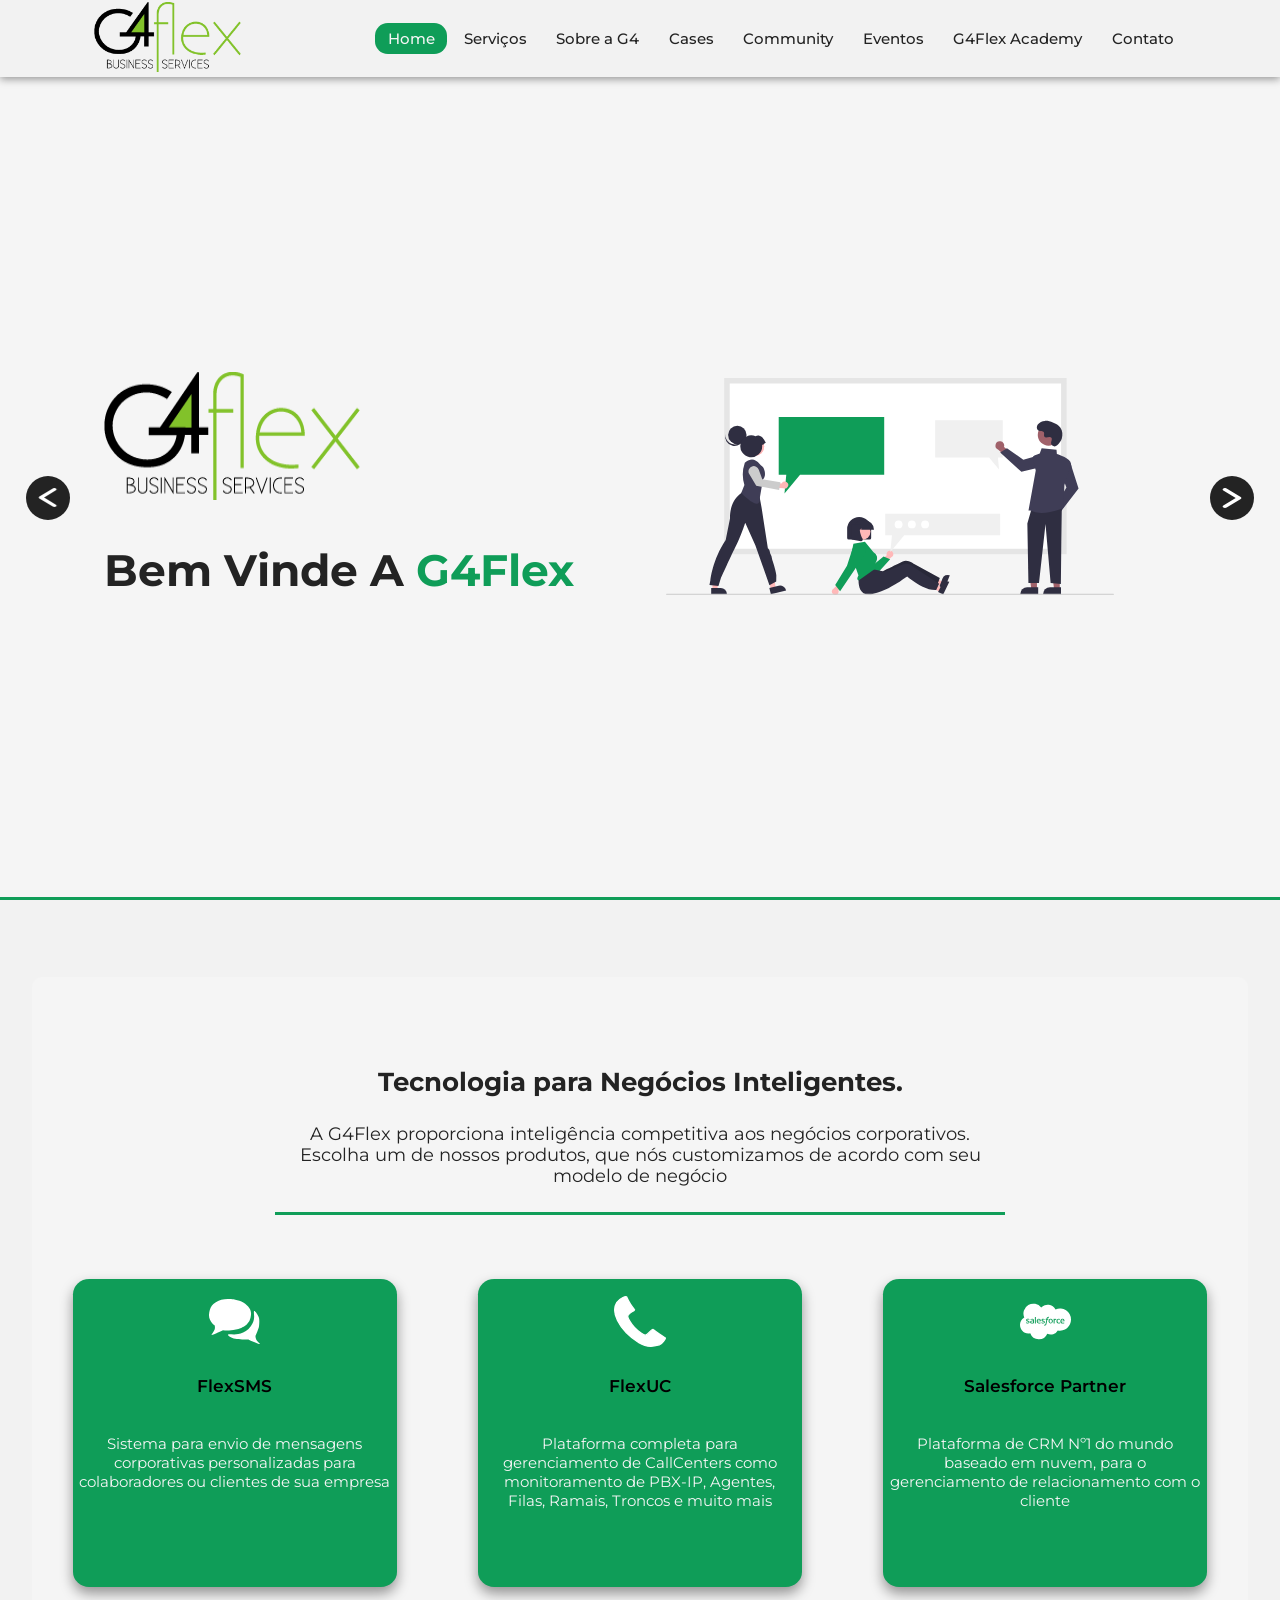
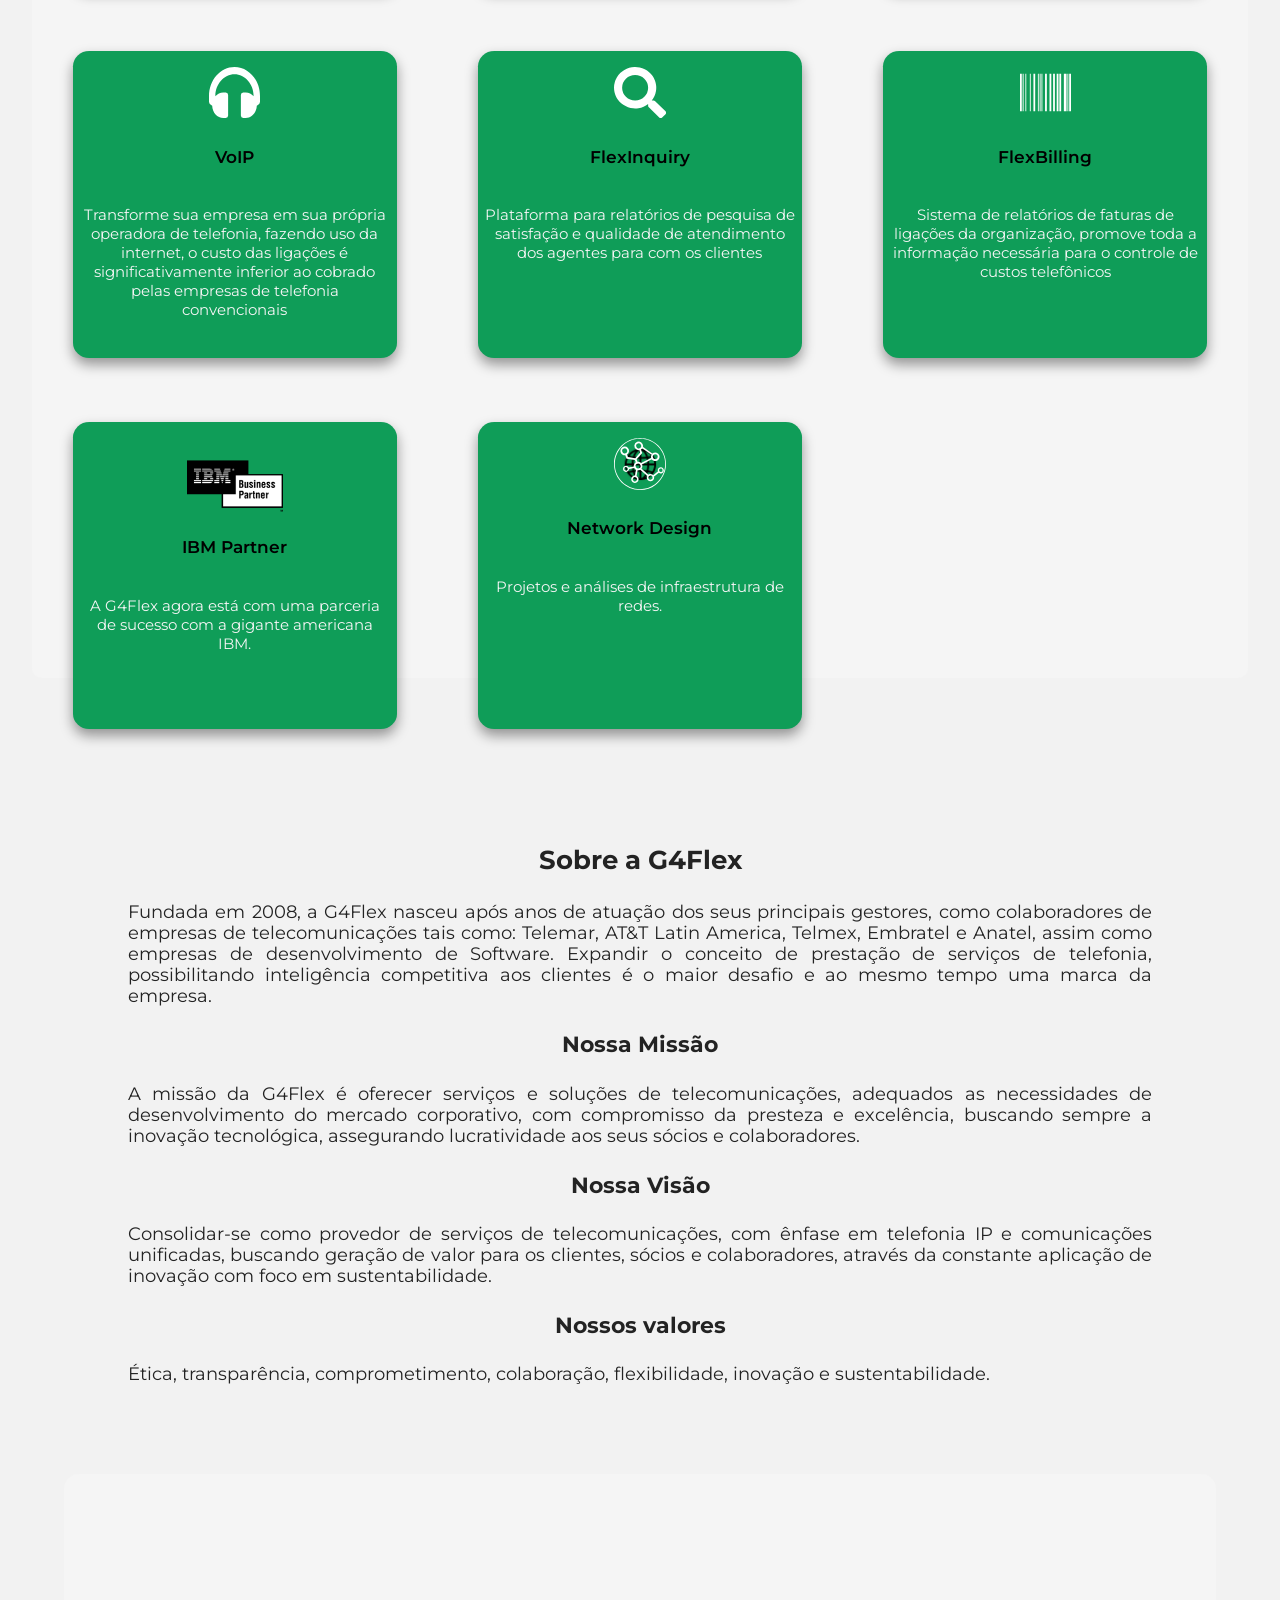
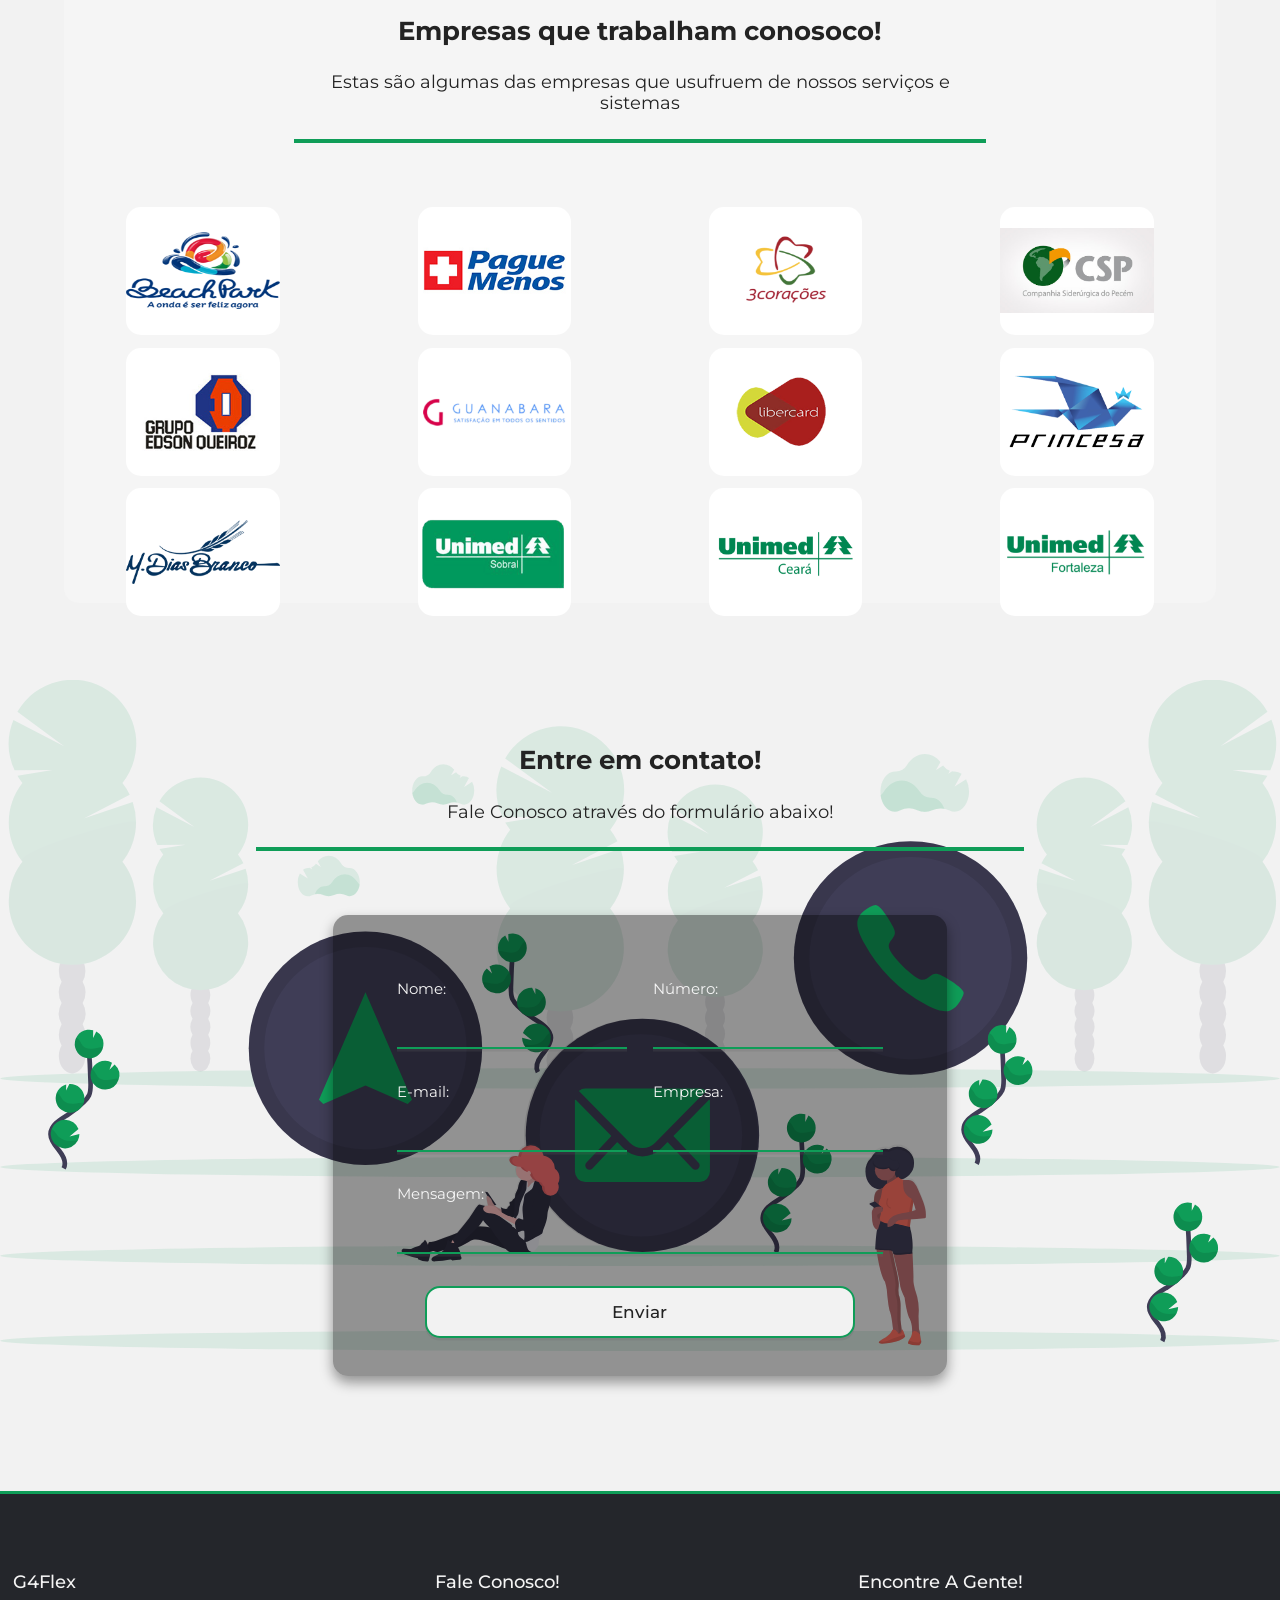
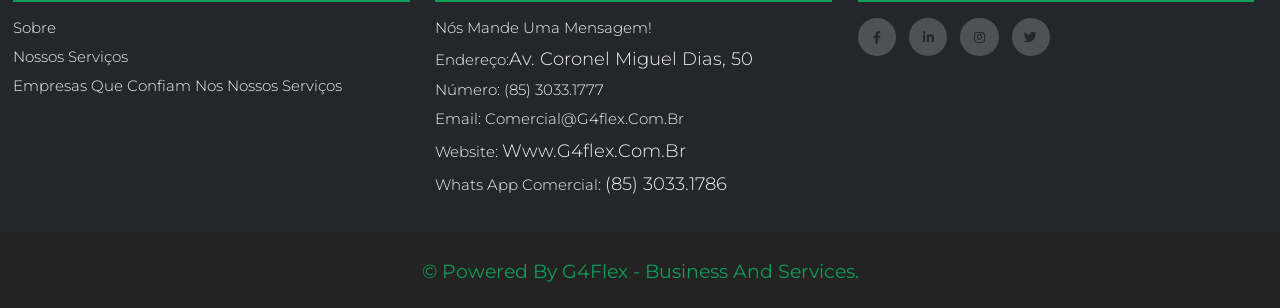
==== index.html @ 40f2aab5 "Initial commit" ====
<!DOCTYPE html>
<html lang="pt-BR">
<head>
  <meta charset="UTF-8">
  <meta name="author" content="Marllon Freitas">
  <meta name="description" content="A missão da G4Flex é oferecer serviços e soluções de telecomunicações, adequados as necessidades de desenvolvimento do mercado corporativo, com compromisso da presteza e excelência, buscando sempre a inovação tecnológica, assegurando lucratividade aos seus sócios e colaboradores.">
  <meta name="keywords" content="G4Flex, Watson, Salesforce, Telecom">
  <meta http-equiv="X-UA-Compatible" content="IE=edge">
  <meta name="viewport" content="width=device-width, initial-scale=1.0">
  <!--Fonts-->
  <link rel="preconnect" href="https://fonts.googleapis.com">
  <link rel="preconnect" href="https://fonts.gstatic.com" crossorigin>
  <link href="https://fonts.googleapis.com/css2?family=Poppins:wght@200;400;500;700&display=swap" rel="stylesheet">
  <link href="https://fonts.googleapis.com/css2?family=Montserrat:wght@400;500;700&display=swap" rel="stylesheet">
  <!--Icons-->
  <link rel="shortcut icon" href="/public/assets/g4flexiconblack.svg" type="image/x-icon">
  <link rel="stylesheet" type="text/css" href="https://cdnjs.cloudflare.com/ajax/libs/font-awesome/5.15.1/css/all.min.css">
  <!--CSS-->
  <link rel="stylesheet" href="/public/css/global.css">
  <link rel="stylesheet" href="/public/css/animations.css">
  <link rel="stylesheet" href="/public/css/main-content.css">
  <link rel="stylesheet" href="/public/css/responsive.css">
  <title>G4Flex - Business and Services</title>
</head>
<body>
    <!--Back to top button-->
      <a href="#home" class="back-to-top" id="back-to-top" title="De volta ao topo da página" >
        <img src="/public/assets/backtothetoparrow.svg" alt="Seta para voltar ao inicio da página">
      </a>
    <!--Back to top button-->

    <!--Dark Mode toggle-->
    <div class="toggle" id="dark-mode-toggle" title="Trocar Tema">
      <input id="switch" type="checkbox" name="theme">
      <label class="label" for="switch">
        <i class="far fa-moon"></i>
      </label>
    </div>
    <!--Dark Mode toggle end-->

    <!--Menu-top-->
    <header id="header" class="animate-appear">
      <nav id="nav">
        <div class="menu-wrap">
            <a href="#home" onclick="closeMenu()">
                <div class="logo">
                    <img src="/public/images/g4flex-logo.png" alt="Logo da G4Flex">
                </div>
            </a>
            <!--button mobile-->
            <button aria-label="Abrir Menu" id="btn-mobile" aria-haspopup="true" aria-controls="menu" aria-expanded="false">
              <span id="hamburger"></span>
            </button>
            <ul class="menu">
              <li onclick="closeMenu()">
                <a href="#home" >
                  <div class="menu-item active">
                      Home
                  </div>
                </a>
              </li>
              <li onclick="closeMenu()">
                <a href="#services">
                  <div class="menu-item">
                      Serviços
                  </div>
                </a>
              </li>
              <li onclick="closeMenu()">
                <a href="#about">
                  <div class="menu-item">
                      Sobre a G4
                  </div>
                </a>
              </li>
              <li onclick="closeMenu()">
                <a href="#cases">
                  <div class="menu-item">
                      Cases
                  </div>
                </a>
              </li>
              <li onclick="closeMenu()">
                <a href="http://www.g4flex.com.br/community/index.html" target="_blank">
                  <div class="menu-item">
                      Community
                  </div>
                </a>
              </li>
              <li onclick="closeMenu()">
                <a href="http://www.g4flex.com.br/eventos/index.html" target="_blank">
                  <div class="menu-item">
                      Eventos
                  </div>
                </a>
              </li>
              <li onclick="closeMenu()">
                <a href="http://www.g4flex.com.br/academy/index.html" target="_blank">
                  <div class="menu-item">
                      G4Flex Academy
                  </div>
                </a>
              </li>
              <li onclick="closeMenu()">
                <a href="#contact">
                  <div class="menu-item">
                      Contato
                  </div>
                </a>
              </li>
            </ul>
        </div>
      </nav>
    </header>
    <!--Menu-top end-->

  <!--Main-content-->
  <main id="main">
    <section id="home">

      <div class="arrow-controls">
        <span>
          <img src="/public/assets/passpagearrow.svg" class="right-arrow" tittle="Pule para o próximo slide" alt="seta que passa ao próximo slide" onclick="returnSlideImg();returnSlideText();">
        </span>
        <span>
          <img src="/public/assets/passpagearrow.svg" tittle="Pule para o próximo slide" alt="seta que passa ao próximo slide" onclick="passSlideImg();passSlideText();">
        </span>
      </div>

      <div class="welcome">
        <div class="welcome-texts animate-right">
          <div class="initial-text active-text-slide">
            <img src="/public/images/g4flex-logo.png" alt="Logo da G4Flex">
            <h1 class="animate-right-delay">Bem vinde a <span>G4Flex</span></h1>
          </div>

          <div class="initial-text">
            <h1 class="animate-right-delay">Somos Flexíveis</h1>
            <p>
              ENGENHEIROS, DESENVOLVEDORES E ADMINISTRADORES
  
              ENGAJADOS, COM FOCO NOS PRODUTOS,
              
              NA FLEXIBILIDADE COM OS CLIENTES
              
              E NOS RESULTADOS OPERACIONAIS DA EMPRESA,
              
              TEM SIDO UMA DE NOSSAS MAIORES CONQUISTAS E ORGULHO
            </p>
          </div>

          <div class="initial-text">
            <h1 class="animate-right-delay">Criamos a sua Solução</h1>
            <p>
              UM DOS PRINCIPAIS DIFERENCIAIS DA G4FLEX
  
              É SEU PODER DE CUSTOMIZAR SOLUÇÕES,
  
              ATRAVÉS DA INTEGRAÇÃO COM SISTEMAS LEGADOS
  
              E SISTEMAS DE GOVERNANÇA CORPORATIVA
            </p>
          </div>
        </div>

        <div class="welcome-images">
          <img src="/public/images/undraw_Development_re_g5hq.svg" alt="" class="active-image-slide">
          <img src="/public/images/undraw_connected_world_wuay.svg" alt="">
          <img src="/public/images/undraw_predictive_analytics_kf9n.svg" alt="">
        </div>
      </div>
    </section>

    <section id="services">
      <div class="with-us">
        <h2>Tecnologia para Negócios Inteligentes.</h2>
        <p>
          A G4Flex proporciona inteligência competitiva aos negócios corporativos. Escolha um de nossos produtos, que nós customizamos de acordo com seu modelo de negócio
        </p>
        <hr>
      </div>
      <div class="container-items-services animate-up">
        <div class="services-item">
          <img src="/public/assets/FlexSMS.svg" alt="FlexSMS">
          <h3>FlexSMS</h3>
          <span>
            <p>
              Sistema para envio de mensagens corporativas personalizadas para colaboradores ou clientes de sua empresa
            </p>
          </span>
        </div>
        <div class="services-item">
          <img src="/public/assets/FlexUC.svg" alt="FlexUC">
          <h3>FlexUC</h3>
          <p>
            Plataforma completa para gerenciamento de CallCenters como monitoramento de PBX-IP, Agentes, Filas, Ramais, Troncos e muito mais
          </p>
        </div>
        <div class="services-item">
          <img src="/public/assets/salesforce.svg" alt="Salesforce Partner">
          <h3>Salesforce Partner</h3>
          <p>
            Plataforma de CRM Nº1 do mundo baseado em nuvem, para o gerenciamento de relacionamento com o cliente
          </p>
        </div>
        <div class="services-item">
          <img src="/public/assets/voip.svg" alt="Voip">
          <h3>VoIP</h3>
          <p>
            Transforme sua empresa em sua própria operadora de telefonia, fazendo uso da internet, o custo das ligações é significativamente inferior ao cobrado pelas empresas de telefonia convencionais
          </p>
        </div>
        <div class="services-item">
          <img src="/public/assets/FlexInquiry.svg" alt="FlexInquiry">
          <h3>FlexInquiry</h3>
          <p>
            Plataforma para relatórios de pesquisa de satisfação e qualidade de atendimento dos agentes para com os clientes
          </p>
        </div>
        <div class="services-item">
          <img src="/public/assets/FlexBilling.svg" alt="FlexBilling">
          <h3>FlexBilling</h3>
          <p>
            Sistema de relatórios de faturas de ligações da organização, promove toda a informação necessária para o controle de custos telefônicos
          </p>
        </div>
        <div class="services-item ibm-text">
          <img src="/public/assets/ibm-business-partner.svg" alt="IBM Business Partner" class="ibm">
          <h3>IBM Partner</h3>
          <p>
            A G4Flex agora está com uma parceria de sucesso com a gigante americana IBM.
          </p>
        </div>
        <div class="services-item">
          <img src="/public/assets/networkdesign.svg" alt="Network Design">
          <h3>Network Design</h3>
          <p>
            Projetos e análises de infraestrutura de redes.
          </p>
        </div>
      </div>
    </section>

    <section id="about">
      <div class="container">
        <div class="about-section">
          <h2>Sobre a G4Flex</h2>
          <p>
            Fundada em 2008, a G4Flex nasceu após anos de atuação dos seus principais gestores, como colaboradores de empresas de telecomunicações tais como: Telemar, AT&T Latin America, Telmex, Embratel e Anatel, assim como empresas de desenvolvimento de Software. Expandir o conceito de prestação de serviços de telefonia, possibilitando inteligência competitiva aos clientes é o maior desafio e ao mesmo tempo uma marca da empresa.
          </p>

          <h3>Nossa Missão</h3>
          <p>
            A missão da G4Flex é oferecer serviços e soluções de telecomunicações, adequados as necessidades de desenvolvimento do mercado corporativo, com compromisso da presteza e excelência, buscando sempre a inovação tecnológica, assegurando lucratividade aos seus sócios e colaboradores.
          </p>

          <h3>Nossa Visão</h3>
          <p>
            Consolidar-se como provedor de serviços de telecomunicações, com ênfase em telefonia IP e comunicações unificadas, buscando geração de valor para os clientes, sócios e colaboradores, através da constante aplicação de inovação com foco em sustentabilidade.
          </p>

          <h3>Nossos valores</h3>
          <p>
            Ética, transparência, comprometimento, colaboração, flexibilidade, inovação e sustentabilidade. 
          </p>
        </div>
      </div>
    </section>

    <section id="cases">
      <div class="with-us">
        <h2>Empresas que trabalham conosoco!</h2>
        <p>
          Estas são algumas das empresas que usufruem de nossos serviços e sistemas
        </p>
        <hr>
      </div>
      <div class="container-items-case">
        <div class="case-item">
          <img src="/public/images/beachs.png" title="Beach Park" alt="Beach Park">
        </div>
        <div class="case-item">
          <img src="/public/images/pm.jpg" title="Pague Menos" alt="Pague Menos">
        </div>
        <div class="case-item">
          <img src="/public/images/coracoes3.png" title="Três Corações" alt="Três Corações">
        </div>
        <div class="case-item">
          <img src="/public/images/csp1.jpg" title="Companhia Siderúrgica de Pecém" alt="Companhia Siderúrgica de Pecém">
        </div>
        <div class="case-item">
          <img src="/public/images/geq.jpg" title="Grupo Edison Queiroz" alt="Grupo Edison Queiroz">
        </div>
        <div class="case-item">
          <img src="/public/images/guanabara.png" title="Guanabara" alt="Guanabara">
        </div>
        <div class="case-item">
          <img src="/public/images/liber.png" title="Unicard" alt="Unicard">
        </div>
        <div class="case-item">
          <img src="/public/images/princes.png" title="Princesa" alt="Princesa">
        </div>
        <div class="case-item">
          <img src="/public/images/mdias.png" title="M.Dias Branco" alt="M.Dias Branco">
        </div>
        <div class="case-item">
          <img src="/public/images/unisobral.png" title="Unisobral" alt="Unisobral">
        </div>
        <div class="case-item">
          <img src="/public/images/unimed-ceara.png" title="Unimed Ceará" alt="Unimed Ceará">
        </div>
        <div class="case-item">
          <img src="/public/images/unimed.png" title="Unimed" alt="Unimed">
        </div>
      </div>
    </section>

    <section id="contact">
      <div class="with-us">
        <h2>Entre em contato!</h2>
        <p>
          Fale Conosco através do formulário abaixo!
        </p>
        <hr>
      </div>
      <div class="contact-us">
        <form action="" class="contact-form">
          <div class="form-row">
            <div class="form-group">
              <label for="seuNome">Nome:</label>
              <input type="text" id="seuNome" name="seuNome" required>
            </div>
  
            <div class="form-group">
              <label for="seuNumero">Número:</label>
              <input type="text" id="seuNumero" name="seuNumero" required>
            </div>  
          </div>

          <div class="form-row">
            <div class="form-group">
              <label for="email">E-mail:</label>
              <input type="email" id="email" name="email" required>
            </div>
  
            <div class="form-group">
              <label for="empresa">Empresa:</label>
              <input type="text" id="empresa" name="empresa" required>
            </div>
          </div>

          <div class="form-row">
            <div class="form-group">
              <label for="mensagem">Mensagem:</label>
              <textarea name="mensagem" id="mensagem" cols="30" rows="10" required></textarea>
            </div>
          </div>
          <div class="button-form">
            <button type="submit">
              <span>Enviar</span>
            </button>
          </div>
        </form>
      </div>
    </section>

    <!--footer-->
    <footer class="footer">
      <div class="footer-content">
        <div class="row">
          <div class="footer-col centro">
            <h4>G4Flex</h4>
            <ul>
              <li><a href="#about">Sobre</a></li>
              <li><a href="#services">Nossos Serviços</a></li>
              <li><a href="#cases">Empresas que confiam nos nossos serviços</a></li>
            </ul>
          </div>
          <div class="footer-col">
            <h4 class="centro">Fale conosco!</h4>
            <ul>
              <li><a href="#contact">Nós mande uma mensagem!</a></li>
              <li><p tittle="Encontre a gente no Google Maps!">Endereço:<a href="https://www.google.com/maps/place/Av.+Coronel+Miguel+Dias,+50+-+Patriolino+Ribeiro,+Fortaleza+-+CE,+60810-160/@-3.7584035,-38.4887949,196m/data=!3m1!1e3!4m5!3m4!1s0x7c748a6f1425787:0x34bed480079ec3e6!8m2!3d-3.7583893!4d-38.4884828?hl=pt-br" target="_blank">Av. Coronel Miguel Dias, 50</a> </p></li>
              <li><p>Número: (85) 3033.1777</p></li>
              <li><p>Email: comercial@g4flex.com.br</p></li>
              <li><p>Website: <a href="https://www.g4flex.com.br">www.g4flex.com.br</a></p></li>
              <li><p>Whats App Comercial: <a href="https://api.whatsapp.com/send?phone=558530331786&text=Ol%c3%a1,%20seja%20bem%20vindo%20a%20um%20dos%20novos%20canais%20de%20comunicac%c3%a3o%20da%20G4Flex.%20No%20que%20podemos%20te%20ajudar?">(85) 3033.1786</a></p></li>
            </ul>
          </div>
          <div class="footer-col centro">
            <h4>Encontre a gente!</h4>
            <div class="social-links">
              <a href="https://www.facebook.com/G4Flex?rf=208124995886097&filter=1" title="Facebook da empresa!"  target="_blank"><i class="fab fa-facebook-f" ></i></a>
              <a href="https://www.linkedin.com/company/g4flex/" title="Linkedin da empresa!" target="_blank"><i class="fab fa-linkedin-in"></i></a>
              <a href="https://www.instagram.com/g4flex_oficial/" title="Instagram da empresa!" target="_blank" ><i class="fab fa-instagram"></i></a>
              <a href="#" title="Estamos trabalhando nisso!"><i class="fab fa-twitter" title="Estamos trabalhando nisso!"></i></a>
            </div>
          </div>
        </div>
      </div>
      <div class="footer-bottom">
        <p>
          © powered by G4Flex - Business and Services.
        </p>
      </div>
    </footer>
    <!--footer end-->
  </main>
  <!--Main-content end-->

  <!--JavaScript-->
  <script src="/public/js/index.js"></script>
</body>
</html>
---- public/css/global.css ----
:root {
  --header-height: 6rem;
  --text-little-size: 0.9em;
}

html {
  --primary-color: #0F9D58;
  --background-color: #f2f2f2;
  --grey: #7a7a7b;
  --text-color: #f5f5f5;
  --text-color-main: #232323;
  --white: #f5f5f5;
  --span: #232323;
  --shadow: rgba(0, 0, 0, 0.4);
}

.darkmode {
  --background-color: #232323;
  --text-color-main: #f2f2f2;
  --white: #222222;
  --span: ##232323;
  --grey: #f5f5f5;
}

* {
  margin: 0;
  padding: 0;
  box-sizing: border-box;
  font-family: 'Montserrat', sans-serif;
}

*::selection {
  background-color: var(--primary-color);
  color: var(--text-color);
}

a {
  text-decoration: none;
  color: unset;
}

li {
  list-style: none;
}

html {
  font-size: 80%;
  scroll-behavior: smooth;
  overflow-x: hidden;
  width: 100%;
  height: 100%;
}

body {
  height: 100vh;
  margin: 0 auto 0 auto;
  background-color: var(--background-color);
}
---- public/css/animations.css ----
/*Animações*/
@keyframes up {
  from {
      opacity: 0;
      transform: translateY(16px);
  }

  to {
      opacity: 1;
      transform: translateY(0);
  }
}

@keyframes right {
  from {
      transform: translateX(-100%);
  }

  to {
      transform: translateX(0);
  }
}

@keyframes appear {
  from {
      opacity: 0;
  }

  to {
      opacity: 1;
  }
}

.animate-right {
  animation-name: right;
  animation-duration: 1s;
}

.animate-right-delay {
  animation-name: right;
  animation-duration: 1.5s;
}


.animate-up {
  animation-name: up;
  animation-duration: 300ms;
  animation-fill-mode: backwards;
}

.animate-appear {
  animation-name: appear;
  animation-duration: 2s;
  animation-fill-mode: backwards;
}
---- public/css/main-content.css ----
/*header menu*/
#header {
  z-index: 1000;
  position: fixed;
  width: 100%;
  display: flex;
  align-items: center;
  justify-content: space-between;
  height: var(--header-height);
}

#nav {
  top: 0;
  left: 0;
  width: 100%;
  background-color: var(--background-color);
  box-shadow: 0px 2px 8px 0px var(--shadow);
}

.menu-wrap {
  max-width: 85.375rem;
  width: 95%;
  height: var(--header-height);
  margin: auto;
  display: flex;
  align-items: center;
  justify-content: space-between;
  padding: 1rem 0 1rem 0;
}

.logo img{
  width: 100%;
  height: 5.5rem;
}

.menu {
  display: flex;
  align-items: center;
  justify-content: center;
}

.menu-item {
  margin-left: 0.3rem;
  padding: 0.5rem 1rem;
  text-align: justify;
  font-weight: 500;
  font-size: 1.2rem;
  color: var(--text-color-main);
  transition: 0.5s ease-in-out;
  cursor: pointer;
}

.menu-item:hover,
.menu-item.active {
  color: var(--text-color);
  background-color: var(--primary-color);
  border-radius: 1rem;
}

#btn-mobile {
  display: none;
}
/*Header menu end*/

/*main content*/
#main {
  width: 100%;
  height: 100%;
}

/*home section*/
section#home {
  padding-top: var(--header-height);
  width: 100%;
  min-height: 100vh;
  background-color: var(--white);
  display: flex;
  justify-content: space-between;  
  align-items: center;
  justify-content: center;
  border-bottom: 0.3rem solid var(--primary-color);
  margin-bottom: 6rem;
}

.arrow-controls {
  top: 50vh;
  position: absolute;
  z-index: 500;
  padding: 2rem;
  width: 100vw;
  display: flex;
  justify-content: space-between;
}

.arrow-controls span {
  background-color: var(--span);
  border-radius: 100%;
  padding: 1rem;
  display: flex;
  align-items: center;
  justify-content: center;
  transition: all ease-in-out 1s;
}

.arrow-controls span:hover {
  box-shadow: 0 0.5rem 1rem var(--shadow);
}

.arrow-controls img {
  width: 1.5rem;
  height: 1.5rem;
  cursor: pointer;
}

img.right-arrow {
  transform: rotateY(180deg);
}

.welcome {
  width: 90%;
  height: 100%;
  display: grid;
  grid-template-columns: repeat(2, 1fr);
  column-gap: 4rem;
  transition: all ease-in-out 2s;
}

.welcome-texts {
  display: flex;
  align-items: center;
  justify-content: center;
}

.initial-text {
  opacity: 0;
  position: absolute;
}

.active-text-slide {
  opacity: 1;
}

.initial-text img {
  width: 20rem;
  height: 10rem;
  margin: 0 0 3rem 4rem;
}

.initial-text h1 {
  font-size: 3.4rem;
  color: var(--text-color-main);
  text-transform: capitalize;
  line-height: 1.4;
  padding: 0 4rem;
  margin: 0 auto;
}

.initial-text h1>span {
  color: var(--primary-color);
}

.initial-text p {
  font-size: 1.6rem;
  text-transform: capitalize;
  line-height: 1.3;
  text-align: justify;
  padding: 5rem;
  color: var(--text-color-main);
}

.welcome-images {
  width: 35rem;
  height: 35rem;
}

.welcome-images img {
  width: 35rem;
  height: 35rem;
  object-fit: contain;
  opacity: 0;
  transition: all ease-in-out 0.5s;
  position: absolute;
}

img.active-image-slide {
  opacity: 1;
}
/*home section end*/










/*services section*/
section#services {
  width: 95%;
  height: max-content;  
  align-items: center;
  margin: 0 auto;
  background-color: var(--white);
  padding-top: calc(var(--header-height) + 1rem);
  border-radius: 10px;
  margin-bottom: 6rem;

}

.container-items-services  {
  display: grid;
  grid-template-columns: 1fr 1fr 1fr;
  grid-template-rows: 20rem 20rem 20rem;
  row-gap: 9rem;
  column-gap: -1rem;
}

.services-item {
  border-radius: 5%;
  background-color: var(--primary-color);
  box-shadow: 0 0.5rem 1rem var(--shadow);

  margin: 0 auto;
  display: block;
  text-align: center;

  height: 120%;
  width: 80%;

  transition: ease-out 0.5s;
  padding: 0.5rem;
}

.services-item:hover {
  box-shadow: 0 0.7rem 2rem rgba(99, 99, 99, 0.2);
  transform: translateY(-1rem);
}

.services-item h3 {
  font-size: 1.3rem;
  font-weight: 600;

  padding: 2rem 0 1rem 0;
}

.services-item p {
  color: var(--text-color);

  text-align: center;
  font-size: 1.2em;
  padding-top: 2rem;
}

.services-item img {
  width: 4rem;
  height: 4rem;
  margin-top: 0.8rem;
  cursor: pointer;
}

.services-item .ibm {
  width: 7.5rem;
  height: 7.5rem;
  padding-top: 0;
}

.services-item.ibm-text h3{
  padding-top: 0;
}
/*services section end*/










/*about section*/
section#about {
  padding-top: calc(var(--header-height) + 1rem);
  margin-bottom: 5rem;
  height: auto;
  align-items: center;
  margin: 0 auto;
  padding: 5rem 0 7rem 0;
}

.container {
  width: 80%;
  height: 100%;
  text-align: justify;
  margin: 0 auto;
  color: var(--text-color-main);
}

.about-section h2, h3 {
  text-align: center;
  padding: 2rem 0 2rem 0;
}  

.about-section h2 {
  font-size: 2em;
}

.about-section h3 {
  font-size: 1.7em;
}

.about-section p {
  font-size: 1.4em;
}
/*about section end*/










/*cases section*/
section#cases {
  padding-top: calc(var(--header-height) + 5rem);
  padding-bottom: 5rem;
  width: 90%;  
  align-items: center;
  margin: 0 auto;
  height: max-content; 
  background-color: var(--white);
  border-radius: 15px;
}

.with-us {
  width: 60%;
  text-align: center;
  margin: 0 auto;
  padding-bottom: 5rem;
}

.with-us h2 {
  font-size: 2em;
  color: var(--text-color-main);
}

.with-us p {
  color: var(--text-color-main);
  font-size: 1.4em;
  padding: 2rem 0 2rem 0;
}

.with-us hr {
  height: 0.3rem;
  border: none;
  background-color: var(--primary-color);
}

.container-items-case {
  display: grid;
  grid-template-columns: 2fr 2fr 2fr 2fr;
  grid-template-rows: repeat(3, 4rem);
  row-gap: 7rem;
  column-gap: 1rem;
}

.case-item {
  display: flex;
  background-color: #fff;
  border-radius: 15px;
  margin: 0 auto;
  text-align: center;
  align-items: center;
  justify-content: center;
  height: 10rem;

}

.case-item img {
  width: 12rem;
  height: auto;
}

/*cases section end*/










/*contact section*/
section#contact {
  padding-top: calc(var(--header-height) + 5rem);
  margin-bottom: 5rem;
  width: 100%;
  background-image: url("/public/images/undraw_contact_us_15o2.svg");
  background-repeat: no-repeat;
  background-position: center;
  background-size: contain;
}

.contact-us {
  margin: 0 auto;
  width: 60%;
  height: auto;
  display: flex;
  align-items: center;
  justify-items: center;
  padding-bottom: 4rem;
}

form.contact-form {
  border-radius: 15px;
  box-shadow: 0 0.5rem 1rem var(--shadow);
  background-color: var(--shadow);
  width: 80%;
  height: 100%;
  max-width: 50rem;
  padding: 3rem;
  margin: 0 auto;
}

form.contact-form .form-row {
  display: flex;
  padding: 1rem;
}

form.contact-form .form-group {
  width: 100%;
  height: 4rem;
  transition: all ease-out 0.5s;
  margin: 1rem;
  color: var(--text-color);
}

form.contact-form .form-group textarea {
  max-width: 100%;
  resize: none;
  max-height: 10rem;
}

form.contact-form .form-group input,
form.contact-form .form-group textarea {
  outline: none;
  border: none;
  background-color: transparent;
  display: block;
  width: 100%;
  height: 100%;
  padding: 0 1rem 0 1rem;
  border-bottom: 2px solid var(--primary-color);
  box-shadow: 0 0.2rem 0 0 rgba(99, 99, 99, 0.2);
}

form.contact-form .form-group input:focus,
form.contact-form .form-group textarea:focus {
  border: 2px solid var(--primary-color);
  border-radius: 13px;
}

form.contact-form .form-group input:hover,
form.contact-form .form-group textarea:hover {
  border-bottom: 3px solid var(--primary-color);
}

form.contact-form .form-group textarea {
  padding: 1rem;
}

form.contact-form .form-group label {
  width: 100%;
  font-size: 1.2em;
}

.button-form {
  display: flex;
  align-items: center;
  justify-content: center;
  width: 100%;
  height: 6rem;
  margin: 0 auto;
  padding-top: 2rem;
}

.button-form button {
  width: 80%;
  height: 100%;

  border: 2px solid var(--primary-color);
  box-shadow: 0 0.2rem 0 0 rgba(99, 99, 99, 0.2);

  color: var(--text-color-main);
  background-color: var(--background-color);

  border-radius: 15px;

  cursor: pointer;

  font-size: 1.3em;
  font-weight: 500;

  display: flex;
  align-items: center;
  justify-content: center;
  margin: 0 auto;

  transition: ease-out 0.5s;
}

.button-form button:hover {
  background-color: var(--primary-color);
  color: var(--text-color);
}
/*contact section end*/

/*Main content end*/


input[type=checkbox]{
  height: 0;
  width: 0;
  visibility: hidden;
}

.label {
  cursor: pointer;
  top: 90vh;
  left: 2rem;
  position: fixed;
  border-radius: 100%;
  background-color: var(--primary-color);
  color: var(--text-color);
  align-items: center;
  justify-content: center;
  padding: 0.5rem;
  z-index: 100;
  border: none;
}

.toggle input {
  visibility: hidden;
}





/*back to the top button*/
.back-to-top {
  bottom: 2rem;
  right: 2rem;
  width: 4rem;
  height: 4rem;
  position: fixed;
  border-radius: 100%;
  background-color: var(--primary-color);
  color: var(--text-color);
  align-items: center;
  justify-content: center;
  padding: 0.5rem;
  z-index: 1000;
  transition: all ease-in-out 1s;
}

.back-to-top:hover {
  box-shadow: 0 0.5rem 1rem var(--shadow);
}

.back-to-top img {
  width: 70%;
  height: 70%;
}
/*back to the top button*/









/*footer*/
footer {
  border-top: 0.3rem solid var(--primary-color);
}

.footer-content {
	max-width: 100rem;
	margin:auto;
}

.row {
	display: flex;
	flex-wrap: wrap;
}

.footer {
	background-color: #24262b;
  padding: 6rem 0 3rem 0;
}

.footer-col {
   width: 33%;
   padding: 0 1rem;
}

.footer-col h4{
	font-size: 1.4em;
	color: var(--text-color);
	text-transform: capitalize;
	margin-bottom: 2rem;
	font-weight: 500;
	position: relative;
}
.footer-col h4::before {
	content: '';
	position: absolute;
	left:0;
	bottom: -0.8rem;
	background-color: var(--primary-color);
	height: 2px;
	box-sizing: border-box;
	width: 100%;
}

.footer-col ul li:not(:last-child){
	margin-bottom: 0.8rem;
}
.footer-col ul li a, 
.footer-col ul li p {
	font-size: 1.2em;
	text-transform: capitalize;
	color: var(--text-color);
	text-decoration: none;
	font-weight: 300;
	transition: all 0.3s ease;
}
.footer-col ul li a:hover{
	color: var(--text-color);
	padding-left: 0.5rem;
}
.footer-col .social-links a {
	display: inline-block;
	height: 3rem;
	width: 3rem;
	background-color: rgba(255,255,255,0.2);
	margin:0 10px 10px 0;
	text-align: center;
	line-height: 40px;
	border-radius: 50%;
	color: #24262b;

	transition: all 0.5s ease;
}

.footer-col .social-links a:hover{
	color: #24262b;
	color: var(--text-color);
}

.footer-bottom {
  position: absolute;
  width: 100vw;
  display: flex;
  align-items: center;
  justify-content: center;
  padding: 2rem;
  margin-top: 3rem;
  background-color: #232323;
  text-align: center;
}

.footer-bottom p {
  text-transform: capitalize;
  font-size: 1.5em;
  color: var(--primary-color)
}
/*footer end*/
---- public/css/responsive.css ----
/*big-screen-size*/
@media (min-width: 1920px) {
  html {
    font-size: 100%;
  }
  .menu-item {
    font-size: 1.3rem;
  }
}
/*big-screen-size end*/









/*medium-screen-size*/
@media (max-width: 900px) {
  /*main*/
  html {
    font-size: 90%;
  }
  /*main end*/

  /*Menu-top*/
  #btn-mobile {
    display: flex;
    padding: 0.5rem 1rem;
    font-size: 1rem;
    border: none;
    background: none;
    cursor: pointer;
    gap: 0.5rem;
  }

  .menu-wrap {
    width: 100%;
  }

  .logo {
    margin-left: 2rem;
  }

  .menu {
    background-color: var(--background-color);
    /*display: none;*/
    display: block;
    position: absolute;
    width: 100%;
    height: 0;
    top: var(--header-height);
    z-index: 1000;
    visibility: hidden;
    overflow-y: hidden;
    transition: ease-in-out 0.7s;
  }

  #nav.active-menu .menu {
    height: calc(100vh - var(--header-height));
    visibility: visible;
    overflow-y: auto;
  }

  li a .menu-item {
    padding: 1rem;
    font-size: 1.3em;
    display: flex;
    justify-content: center;
    margin: 0 auto;
  }

  #hamburger {
    border-top: 2px solid;
    width: 20px;
    color: var(--text-color-main);
  }

  #hamburger::after,
  #hamburger::before {
    content: '';
    display: block;
    width: 20px;
    height: 2px;
    background: currentColor;
    margin-top: 5px;
    transition: 0.3s;
    position: relative;
  }

  #nav.active-menu #hamburger {
    border-top-color: transparent;
  }

  #nav.active-menu #hamburger::before {
    transform: rotate(135deg);
  }
  
  #nav.active-menu #hamburger::after {
    transform: rotate(-135deg);
    top: -7px;
  }
  /*Menu-top end*/

  /*home section*/
  section#home {
    background-repeat: no-repeat;
    background-size: contain;
    background-position: center;
  }

  .welcome {
    display: flex;
    width: 100%;
  }

  .welcome-images {
    visibility: hidden;
    display: none;
  }

  .welcome-texts {
    width: 100%;
    height: 100vh;
    justify-content: center;
    text-align: center;
    background-color: rgba(0, 0, 0, 0.664);
  }

  .welcome-texts h1 {
    text-align: center;
  }
  /*home section end*/

  /*services section*/
  section#services {
    height: auto;
  }

  .container-items-services {
    grid-template-rows: repeat(4, 13rem);
    grid-template-columns: 2fr 2fr;
  }

  .services-item {
    height: 150%;
    width: 80%;
  }

  .services-item p {
    font-size: var(--text-little-size);
  }
  /*services section*/

  /*about-section*/
  section#about {
    padding: 8rem 0 7rem 0;
  }
  /*about-section*/

  /*case-section*/
  section#case {
    height: auto;
  }

  .container-items-case {
    grid-template-rows: repeat(6, 4rem);
    grid-template-columns: 2fr 2fr;
  }
  /*case-section*/

  /*contact section*/
  section#contact {
    height: auto;
  }

  .contact-us {
    width: 95%;
  }
  /*contact section*/
}
/*medium-screen-size end*/









/*little-screen-size*/
@media (max-width: 700px) {

  .with-us {
    width: 80%;
  }
  
  .with-us h2 {
    font-size: 2em;
  }
  
  .with-us p {
    font-size: 1.4em;
  }

  .initial-text h1 {
    font-size: 1.9em;
    color: var(--text-color);
    line-height: 1;
  }
  .initial-text p {
    font-size: 1.5em;
    line-height: 1.2;
    color: var(--text-color);
    text-align: center;
  }

  .initial-text img {
    margin: -9rem 0 3rem 0;
  }

  .arrow-controls {
    padding: 0.5rem;
  }

  .logo img{
    width: 100%;
    height: 3rem;
  }

  /*services section*/
  section#services {
    height: max-content;
  }

  .container-items-services {
    grid-template-rows: repeat(8, 13rem);
    grid-template-columns: 2fr;
  }

  .services-item {
    width: 80%;
  }

  .services-item p {
    font-size: var(--text-little-size);
  }
  /*services section end*/

  /*about section*/
  section#about {
    padding: 7rem 0 7rem 0;
    height: max-content;
  }
  /*about section end*/

  /*case section*/
  section#case {
    height: auto;
  }

  .container-items-case {
    grid-template-rows: repeat(12, 4rem);
    grid-template-columns: 2fr;
  }
  /*case section end*/

  /*contact section*/
  section#contact {
    height: auto;
  }

  form.contact-form {
    padding: 1.5rem;
  }

  form.contact-form .form-row {
    flex-direction: column;
    padding: 0;
  }

  form.contact-form .form-group {
    margin: 1rem 0 1rem 0;
    padding: 1rem 0 1rem 0;  
  }

  .contact-us {
    width: 100%;
    height: auto;
  }

  .button-form button {
    margin-top: 2rem;
    width: 100%;
    height: 90%;
    color: var(--white);
    background-color: var(--primary-color);
  }
  /*contact section end*/

  /*footer*/
  footer .row {
    flex-direction: column;
    align-items: center;
    justify-content: center;
  }

  footer .centro {
    text-align: center;
  }

  footer .footer-col {
    width: 60%;
    padding-top: 5rem;
  }
  /*footer end*/
}
/*little-screen-size end*/
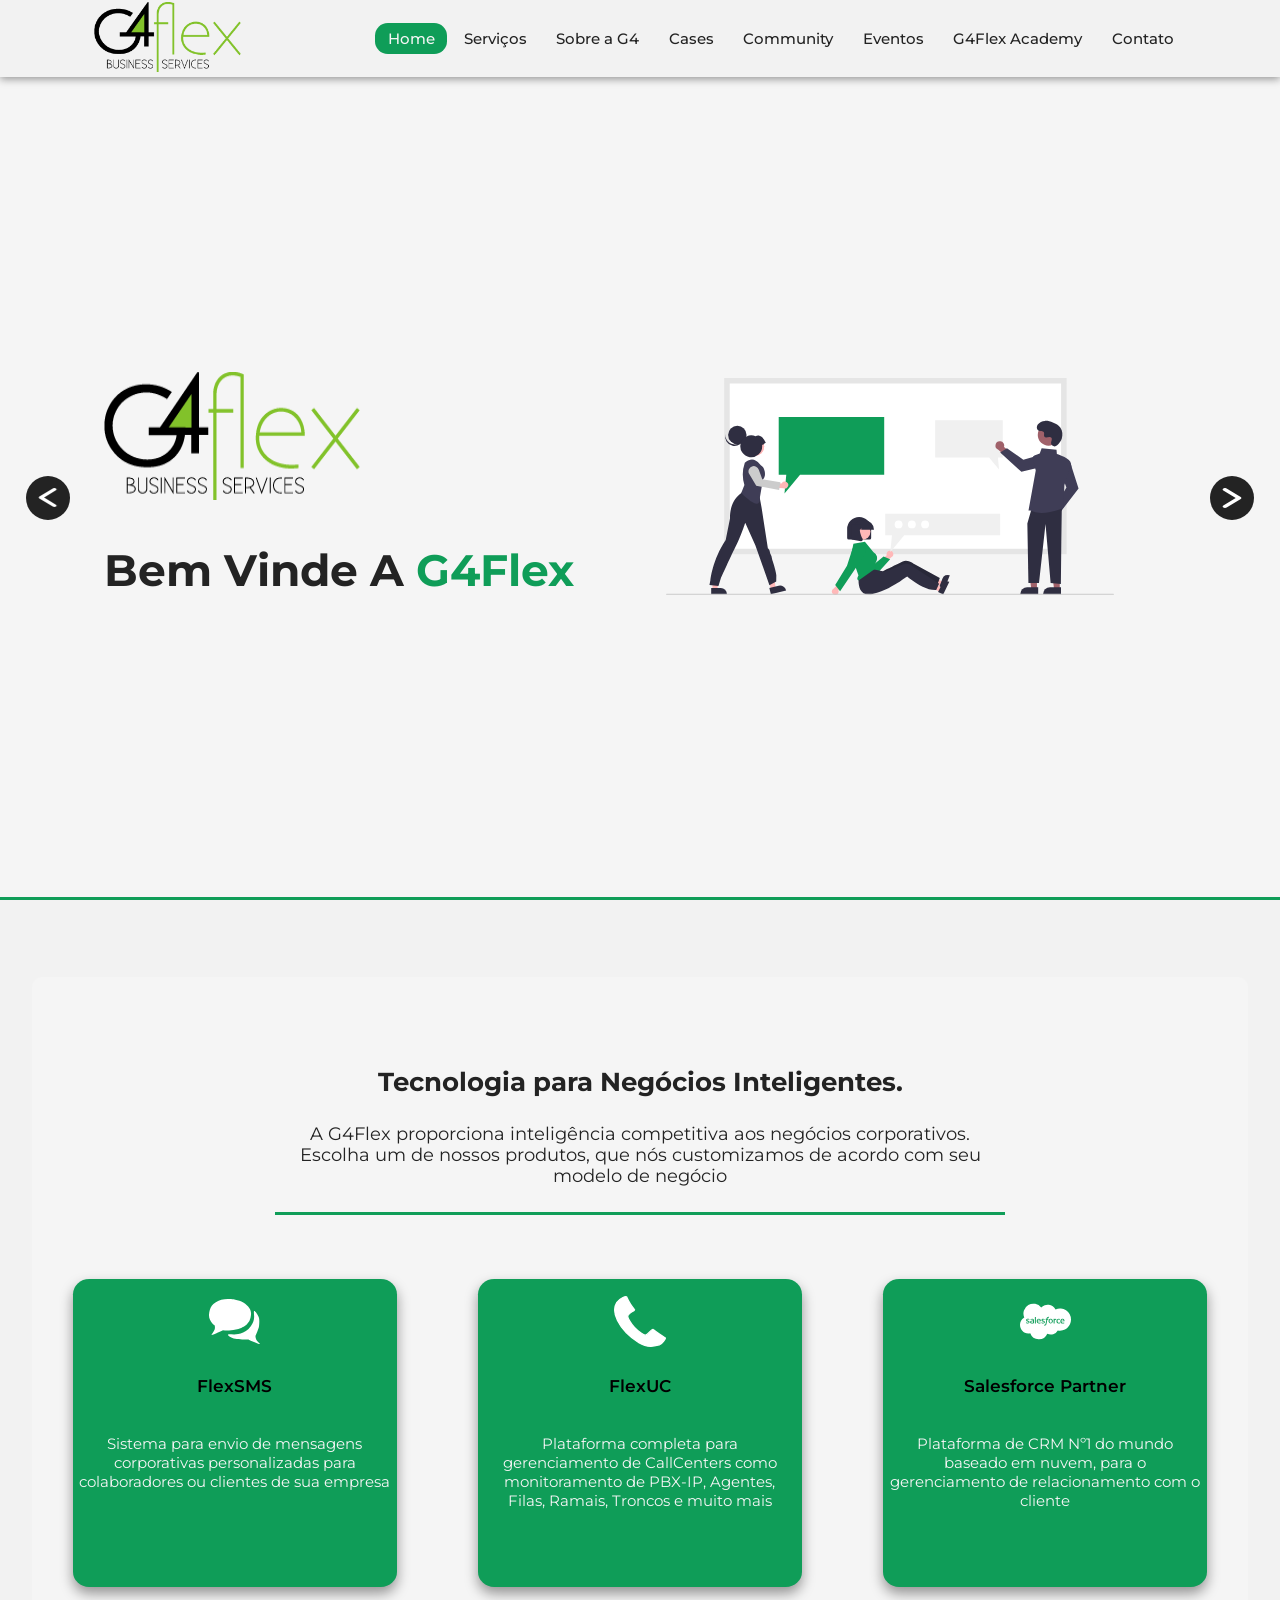
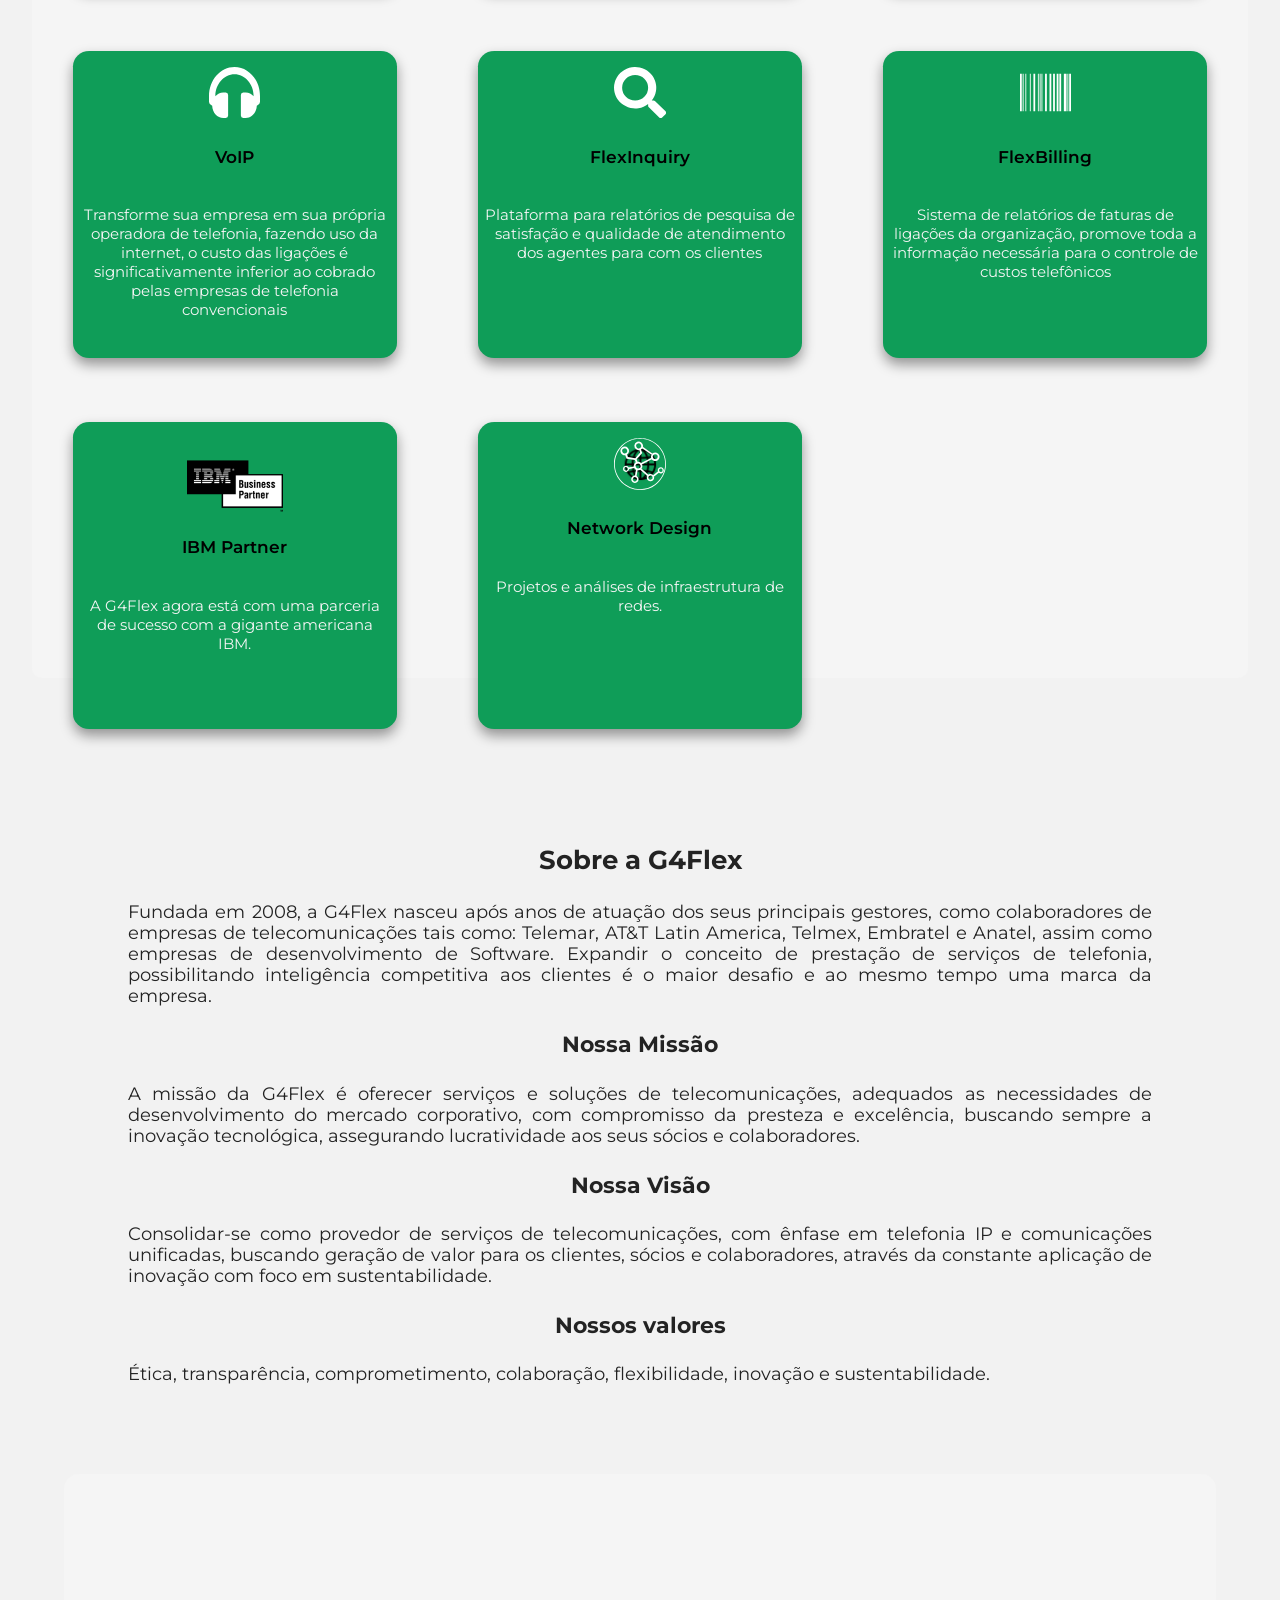
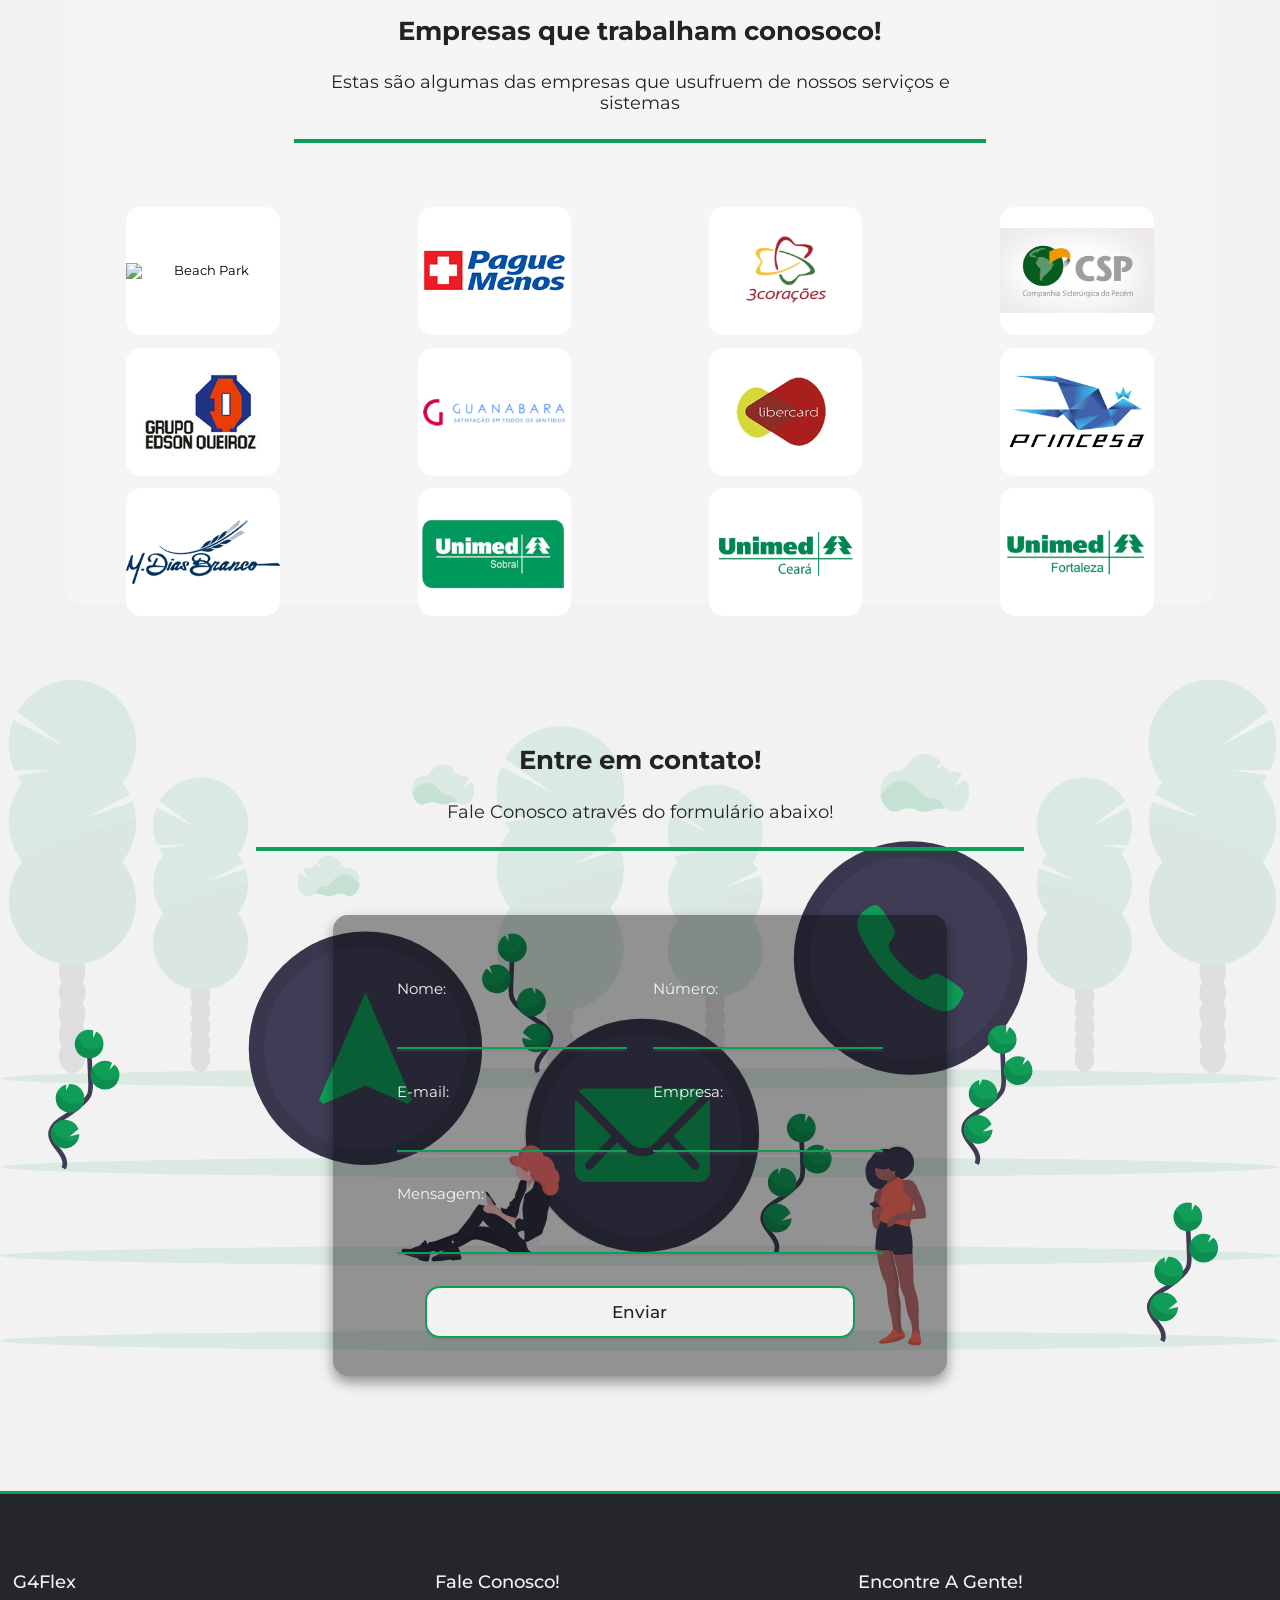
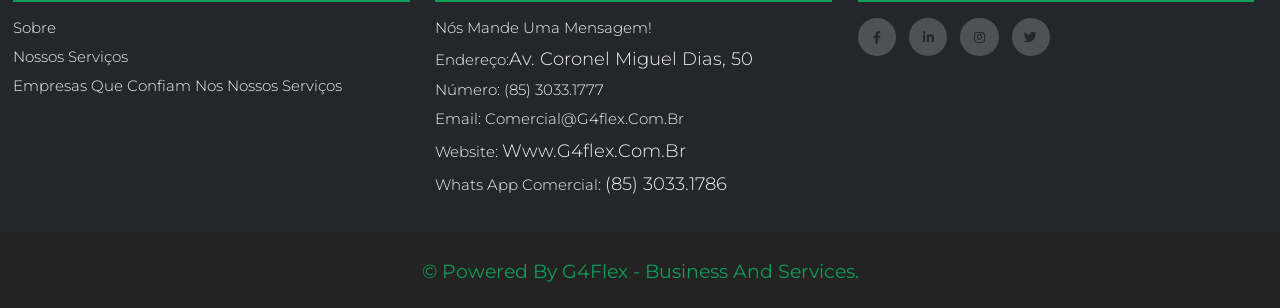
==== commit 0f045acb: "Initial commit" ====
--- a/index.html
+++ b/index.html
@@ -13,19 +13,19 @@
   <link href="https://fonts.googleapis.com/css2?family=Poppins:wght@200;400;500;700&display=swap" rel="stylesheet">
   <link href="https://fonts.googleapis.com/css2?family=Montserrat:wght@400;500;700&display=swap" rel="stylesheet">
   <!--Icons-->
-  <link rel="shortcut icon" href="/public/assets/g4flexiconblack.svg" type="image/x-icon">
+  <link rel="shortcut icon" href="/assets/g4flexiconblack.svg" type="image/x-icon">
   <link rel="stylesheet" type="text/css" href="https://cdnjs.cloudflare.com/ajax/libs/font-awesome/5.15.1/css/all.min.css">
   <!--CSS-->
-  <link rel="stylesheet" href="/public/css/global.css">
-  <link rel="stylesheet" href="/public/css/animations.css">
-  <link rel="stylesheet" href="/public/css/main-content.css">
-  <link rel="stylesheet" href="/public/css/responsive.css">
+  <link rel="stylesheet" href="css/global.css">
+  <link rel="stylesheet" href="css/animations.css">
+  <link rel="stylesheet" href="css/main-content.css">
+  <link rel="stylesheet" href="css/responsive.css">
   <title>G4Flex - Business and Services</title>
 </head>
 <body>
     <!--Back to top button-->
       <a href="#home" class="back-to-top" id="back-to-top" title="De volta ao topo da página" >
-        <img src="/public/assets/backtothetoparrow.svg" alt="Seta para voltar ao inicio da página">
+        <img src="assets/backtothetoparrow.svg" alt="Seta para voltar ao inicio da página">
       </a>
     <!--Back to top button-->
 
@@ -44,7 +44,7 @@
         <div class="menu-wrap">
             <a href="#home" onclick="closeMenu()">
                 <div class="logo">
-                    <img src="/public/images/g4flex-logo.png" alt="Logo da G4Flex">
+                    <img src="images/g4flex-logo.png" alt="Logo da G4Flex">
                 </div>
             </a>
             <!--button mobile-->
@@ -120,17 +120,17 @@
 
       <div class="arrow-controls">
         <span>
-          <img src="/public/assets/passpagearrow.svg" class="right-arrow" tittle="Pule para o próximo slide" alt="seta que passa ao próximo slide" onclick="returnSlideImg();returnSlideText();">
+          <img src="assets/passpagearrow.svg" class="right-arrow" tittle="Pule para o próximo slide" alt="seta que passa ao próximo slide" onclick="returnSlideImg();returnSlideText();">
         </span>
         <span>
-          <img src="/public/assets/passpagearrow.svg" tittle="Pule para o próximo slide" alt="seta que passa ao próximo slide" onclick="passSlideImg();passSlideText();">
+          <img src="assets/passpagearrow.svg" tittle="Pule para o próximo slide" alt="seta que passa ao próximo slide" onclick="passSlideImg();passSlideText();">
         </span>
       </div>
 
       <div class="welcome">
         <div class="welcome-texts animate-right">
           <div class="initial-text active-text-slide">
-            <img src="/public/images/g4flex-logo.png" alt="Logo da G4Flex">
+            <img src="images/g4flex-logo.png" alt="Logo da G4Flex">
             <h1 class="animate-right-delay">Bem vinde a <span>G4Flex</span></h1>
           </div>
 
@@ -164,9 +164,9 @@
         </div>
 
         <div class="welcome-images">
-          <img src="/public/images/undraw_Development_re_g5hq.svg" alt="" class="active-image-slide">
-          <img src="/public/images/undraw_connected_world_wuay.svg" alt="">
-          <img src="/public/images/undraw_predictive_analytics_kf9n.svg" alt="">
+          <img src="images/undraw_Development_re_g5hq.svg" alt="" class="active-image-slide">
+          <img src="images/undraw_connected_world_wuay.svg" alt="">
+          <img src="images/undraw_predictive_analytics_kf9n.svg" alt="">
         </div>
       </div>
     </section>
@@ -181,7 +181,7 @@
       </div>
       <div class="container-items-services animate-up">
         <div class="services-item">
-          <img src="/public/assets/FlexSMS.svg" alt="FlexSMS">
+          <img src="assets/FlexSMS.svg" alt="FlexSMS">
           <h3>FlexSMS</h3>
           <span>
             <p>
@@ -190,49 +190,49 @@
           </span>
         </div>
         <div class="services-item">
-          <img src="/public/assets/FlexUC.svg" alt="FlexUC">
+          <img src="assets/FlexUC.svg" alt="FlexUC">
           <h3>FlexUC</h3>
           <p>
             Plataforma completa para gerenciamento de CallCenters como monitoramento de PBX-IP, Agentes, Filas, Ramais, Troncos e muito mais
           </p>
         </div>
         <div class="services-item">
-          <img src="/public/assets/salesforce.svg" alt="Salesforce Partner">
+          <img src="assets/salesforce.svg" alt="Salesforce Partner">
           <h3>Salesforce Partner</h3>
           <p>
             Plataforma de CRM Nº1 do mundo baseado em nuvem, para o gerenciamento de relacionamento com o cliente
           </p>
         </div>
         <div class="services-item">
-          <img src="/public/assets/voip.svg" alt="Voip">
+          <img src="assets/voip.svg" alt="Voip">
           <h3>VoIP</h3>
           <p>
             Transforme sua empresa em sua própria operadora de telefonia, fazendo uso da internet, o custo das ligações é significativamente inferior ao cobrado pelas empresas de telefonia convencionais
           </p>
         </div>
         <div class="services-item">
-          <img src="/public/assets/FlexInquiry.svg" alt="FlexInquiry">
+          <img src="assets/FlexInquiry.svg" alt="FlexInquiry">
           <h3>FlexInquiry</h3>
           <p>
             Plataforma para relatórios de pesquisa de satisfação e qualidade de atendimento dos agentes para com os clientes
           </p>
         </div>
         <div class="services-item">
-          <img src="/public/assets/FlexBilling.svg" alt="FlexBilling">
+          <img src="assets/FlexBilling.svg" alt="FlexBilling">
           <h3>FlexBilling</h3>
           <p>
             Sistema de relatórios de faturas de ligações da organização, promove toda a informação necessária para o controle de custos telefônicos
           </p>
         </div>
         <div class="services-item ibm-text">
-          <img src="/public/assets/ibm-business-partner.svg" alt="IBM Business Partner" class="ibm">
+          <img src="assets/ibm-business-partner.svg" alt="IBM Business Partner" class="ibm">
           <h3>IBM Partner</h3>
           <p>
             A G4Flex agora está com uma parceria de sucesso com a gigante americana IBM.
           </p>
         </div>
         <div class="services-item">
-          <img src="/public/assets/networkdesign.svg" alt="Network Design">
+          <img src="assets/networkdesign.svg" alt="Network Design">
           <h3>Network Design</h3>
           <p>
             Projetos e análises de infraestrutura de redes.
@@ -277,40 +277,40 @@
       </div>
       <div class="container-items-case">
         <div class="case-item">
-          <img src="/public/images/beachs.png" title="Beach Park" alt="Beach Park">
-        </div>
-        <div class="case-item">
-          <img src="/public/images/pm.jpg" title="Pague Menos" alt="Pague Menos">
-        </div>
-        <div class="case-item">
-          <img src="/public/images/coracoes3.png" title="Três Corações" alt="Três Corações">
-        </div>
-        <div class="case-item">
-          <img src="/public/images/csp1.jpg" title="Companhia Siderúrgica de Pecém" alt="Companhia Siderúrgica de Pecém">
-        </div>
-        <div class="case-item">
-          <img src="/public/images/geq.jpg" title="Grupo Edison Queiroz" alt="Grupo Edison Queiroz">
-        </div>
-        <div class="case-item">
-          <img src="/public/images/guanabara.png" title="Guanabara" alt="Guanabara">
-        </div>
-        <div class="case-item">
-          <img src="/public/images/liber.png" title="Unicard" alt="Unicard">
-        </div>
-        <div class="case-item">
-          <img src="/public/images/princes.png" title="Princesa" alt="Princesa">
-        </div>
-        <div class="case-item">
-          <img src="/public/images/mdias.png" title="M.Dias Branco" alt="M.Dias Branco">
-        </div>
-        <div class="case-item">
-          <img src="/public/images/unisobral.png" title="Unisobral" alt="Unisobral">
-        </div>
-        <div class="case-item">
-          <img src="/public/images/unimed-ceara.png" title="Unimed Ceará" alt="Unimed Ceará">
-        </div>
-        <div class="case-item">
-          <img src="/public/images/unimed.png" title="Unimed" alt="Unimed">
+          <img src=images/beachs.png" title="Beach Park" alt="Beach Park">
+        </div>
+        <div class="case-item">
+          <img src="images/pm.jpg" title="Pague Menos" alt="Pague Menos">
+        </div>
+        <div class="case-item">
+          <img src="images/coracoes3.png" title="Três Corações" alt="Três Corações">
+        </div>
+        <div class="case-item">
+          <img src="images/csp1.jpg" title="Companhia Siderúrgica de Pecém" alt="Companhia Siderúrgica de Pecém">
+        </div>
+        <div class="case-item">
+          <img src="images/geq.jpg" title="Grupo Edison Queiroz" alt="Grupo Edison Queiroz">
+        </div>
+        <div class="case-item">
+          <img src="images/guanabara.png" title="Guanabara" alt="Guanabara">
+        </div>
+        <div class="case-item">
+          <img src="images/liber.png" title="Unicard" alt="Unicard">
+        </div>
+        <div class="case-item">
+          <img src="images/princes.png" title="Princesa" alt="Princesa">
+        </div>
+        <div class="case-item">
+          <img src="images/mdias.png" title="M.Dias Branco" alt="M.Dias Branco">
+        </div>
+        <div class="case-item">
+          <img src="images/unisobral.png" title="Unisobral" alt="Unisobral">
+        </div>
+        <div class="case-item">
+          <img src="images/unimed-ceara.png" title="Unimed Ceará" alt="Unimed Ceará">
+        </div>
+        <div class="case-item">
+          <img src="images/unimed.png" title="Unimed" alt="Unimed">
         </div>
       </div>
     </section>
@@ -400,7 +400,7 @@
       </div>
       <div class="footer-bottom">
         <p>
-          © powered by G4Flex - Business and Services.
+          &copy; powered by G4Flex - Business and Services.
         </p>
       </div>
     </footer>
@@ -409,6 +409,6 @@
   <!--Main-content end-->
 
   <!--JavaScript-->
-  <script src="/public/js/index.js"></script>
+  <script src="js/index.js"></script>
 </body>
 </html>
--- a/css/global.css
+++ b/css/global.css
@@ -0,0 +1,58 @@
+:root {
+  --header-height: 6rem;
+  --text-little-size: 0.9em;
+}
+
+html {
+  --primary-color: #0F9D58;
+  --background-color: #f2f2f2;
+  --grey: #7a7a7b;
+  --text-color: #f5f5f5;
+  --text-color-main: #232323;
+  --white: #f5f5f5;
+  --span: #232323;
+  --shadow: rgba(0, 0, 0, 0.4);
+}
+
+.darkmode {
+  --background-color: #232323;
+  --text-color-main: #f2f2f2;
+  --white: #222222;
+  --span: ##232323;
+  --grey: #f5f5f5;
+}
+
+* {
+  margin: 0;
+  padding: 0;
+  box-sizing: border-box;
+  font-family: 'Montserrat', sans-serif;
+}
+
+*::selection {
+  background-color: var(--primary-color);
+  color: var(--text-color);
+}
+
+a {
+  text-decoration: none;
+  color: unset;
+}
+
+li {
+  list-style: none;
+}
+
+html {
+  font-size: 80%;
+  scroll-behavior: smooth;
+  overflow-x: hidden;
+  width: 100%;
+  height: 100%;
+}
+
+body {
+  height: 100vh;
+  margin: 0 auto 0 auto;
+  background-color: var(--background-color);
+}
--- a/css/animations.css
+++ b/css/animations.css
@@ -0,0 +1,55 @@
+/*Animações*/
+@keyframes up {
+  from {
+      opacity: 0;
+      transform: translateY(16px);
+  }
+
+  to {
+      opacity: 1;
+      transform: translateY(0);
+  }
+}
+
+@keyframes right {
+  from {
+      transform: translateX(-100%);
+  }
+
+  to {
+      transform: translateX(0);
+  }
+}
+
+@keyframes appear {
+  from {
+      opacity: 0;
+  }
+
+  to {
+      opacity: 1;
+  }
+}
+
+.animate-right {
+  animation-name: right;
+  animation-duration: 1s;
+}
+
+.animate-right-delay {
+  animation-name: right;
+  animation-duration: 1.5s;
+}
+
+
+.animate-up {
+  animation-name: up;
+  animation-duration: 300ms;
+  animation-fill-mode: backwards;
+}
+
+.animate-appear {
+  animation-name: appear;
+  animation-duration: 2s;
+  animation-fill-mode: backwards;
+}
--- a/css/main-content.css
+++ b/css/main-content.css
@@ -0,0 +1,688 @@
+/*header menu*/
+#header {
+  z-index: 1000;
+  position: fixed;
+  width: 100%;
+  display: flex;
+  align-items: center;
+  justify-content: space-between;
+  height: var(--header-height);
+}
+
+#nav {
+  top: 0;
+  left: 0;
+  width: 100%;
+  background-color: var(--background-color);
+  box-shadow: 0px 2px 8px 0px var(--shadow);
+}
+
+.menu-wrap {
+  max-width: 85.375rem;
+  width: 95%;
+  height: var(--header-height);
+  margin: auto;
+  display: flex;
+  align-items: center;
+  justify-content: space-between;
+  padding: 1rem 0 1rem 0;
+}
+
+.logo img{
+  width: 100%;
+  height: 5.5rem;
+}
+
+.menu {
+  display: flex;
+  align-items: center;
+  justify-content: center;
+}
+
+.menu-item {
+  margin-left: 0.3rem;
+  padding: 0.5rem 1rem;
+  text-align: justify;
+  font-weight: 500;
+  font-size: 1.2rem;
+  color: var(--text-color-main);
+  transition: 0.5s ease-in-out;
+  cursor: pointer;
+}
+
+.menu-item:hover,
+.menu-item.active {
+  color: var(--text-color);
+  background-color: var(--primary-color);
+  border-radius: 1rem;
+}
+
+#btn-mobile {
+  display: none;
+}
+/*Header menu end*/
+
+/*main content*/
+#main {
+  width: 100%;
+  height: 100%;
+}
+
+/*home section*/
+section#home {
+  padding-top: var(--header-height);
+  width: 100%;
+  min-height: 100vh;
+  background-color: var(--white);
+  display: flex;
+  justify-content: space-between;  
+  align-items: center;
+  justify-content: center;
+  border-bottom: 0.3rem solid var(--primary-color);
+  margin-bottom: 6rem;
+}
+
+.arrow-controls {
+  top: 50vh;
+  position: absolute;
+  z-index: 500;
+  padding: 2rem;
+  width: 100vw;
+  display: flex;
+  justify-content: space-between;
+}
+
+.arrow-controls span {
+  background-color: var(--span);
+  border-radius: 100%;
+  padding: 1rem;
+  display: flex;
+  align-items: center;
+  justify-content: center;
+  transition: all ease-in-out 1s;
+}
+
+.arrow-controls span:hover {
+  box-shadow: 0 0.5rem 1rem var(--shadow);
+}
+
+.arrow-controls img {
+  width: 1.5rem;
+  height: 1.5rem;
+  cursor: pointer;
+}
+
+img.right-arrow {
+  transform: rotateY(180deg);
+}
+
+.welcome {
+  width: 90%;
+  height: 100%;
+  display: grid;
+  grid-template-columns: repeat(2, 1fr);
+  column-gap: 4rem;
+  transition: all ease-in-out 2s;
+}
+
+.welcome-texts {
+  display: flex;
+  align-items: center;
+  justify-content: center;
+}
+
+.initial-text {
+  opacity: 0;
+  position: absolute;
+}
+
+.active-text-slide {
+  opacity: 1;
+}
+
+.initial-text img {
+  width: 20rem;
+  height: 10rem;
+  margin: 0 0 3rem 4rem;
+}
+
+.initial-text h1 {
+  font-size: 3.4rem;
+  color: var(--text-color-main);
+  text-transform: capitalize;
+  line-height: 1.4;
+  padding: 0 4rem;
+  margin: 0 auto;
+}
+
+.initial-text h1>span {
+  color: var(--primary-color);
+}
+
+.initial-text p {
+  font-size: 1.6rem;
+  text-transform: capitalize;
+  line-height: 1.3;
+  text-align: justify;
+  padding: 5rem;
+  color: var(--text-color-main);
+}
+
+.welcome-images {
+  width: 35rem;
+  height: 35rem;
+}
+
+.welcome-images img {
+  width: 35rem;
+  height: 35rem;
+  object-fit: contain;
+  opacity: 0;
+  transition: all ease-in-out 0.5s;
+  position: absolute;
+}
+
+img.active-image-slide {
+  opacity: 1;
+}
+/*home section end*/
+
+
+
+
+
+
+
+
+
+
+/*services section*/
+section#services {
+  width: 95%;
+  height: max-content;  
+  align-items: center;
+  margin: 0 auto;
+  background-color: var(--white);
+  padding-top: calc(var(--header-height) + 1rem);
+  border-radius: 10px;
+  margin-bottom: 6rem;
+
+}
+
+.container-items-services  {
+  display: grid;
+  grid-template-columns: 1fr 1fr 1fr;
+  grid-template-rows: 20rem 20rem 20rem;
+  row-gap: 9rem;
+  column-gap: -1rem;
+}
+
+.services-item {
+  border-radius: 5%;
+  background-color: var(--primary-color);
+  box-shadow: 0 0.5rem 1rem var(--shadow);
+
+  margin: 0 auto;
+  display: block;
+  text-align: center;
+
+  height: 120%;
+  width: 80%;
+
+  transition: ease-out 0.5s;
+  padding: 0.5rem;
+}
+
+.services-item:hover {
+  box-shadow: 0 0.7rem 2rem rgba(99, 99, 99, 0.2);
+  transform: translateY(-1rem);
+}
+
+.services-item h3 {
+  font-size: 1.3rem;
+  font-weight: 600;
+
+  padding: 2rem 0 1rem 0;
+}
+
+.services-item p {
+  color: var(--text-color);
+
+  text-align: center;
+  font-size: 1.2em;
+  padding-top: 2rem;
+}
+
+.services-item img {
+  width: 4rem;
+  height: 4rem;
+  margin-top: 0.8rem;
+  cursor: pointer;
+}
+
+.services-item .ibm {
+  width: 7.5rem;
+  height: 7.5rem;
+  padding-top: 0;
+}
+
+.services-item.ibm-text h3{
+  padding-top: 0;
+}
+/*services section end*/
+
+
+
+
+
+
+
+
+
+
+/*about section*/
+section#about {
+  padding-top: calc(var(--header-height) + 1rem);
+  margin-bottom: 5rem;
+  height: auto;
+  align-items: center;
+  margin: 0 auto;
+  padding: 5rem 0 7rem 0;
+}
+
+.container {
+  width: 80%;
+  height: 100%;
+  text-align: justify;
+  margin: 0 auto;
+  color: var(--text-color-main);
+}
+
+.about-section h2, h3 {
+  text-align: center;
+  padding: 2rem 0 2rem 0;
+}  
+
+.about-section h2 {
+  font-size: 2em;
+}
+
+.about-section h3 {
+  font-size: 1.7em;
+}
+
+.about-section p {
+  font-size: 1.4em;
+}
+/*about section end*/
+
+
+
+
+
+
+
+
+
+
+/*cases section*/
+section#cases {
+  padding-top: calc(var(--header-height) + 5rem);
+  padding-bottom: 5rem;
+  width: 90%;  
+  align-items: center;
+  margin: 0 auto;
+  height: max-content; 
+  background-color: var(--white);
+  border-radius: 15px;
+}
+
+.with-us {
+  width: 60%;
+  text-align: center;
+  margin: 0 auto;
+  padding-bottom: 5rem;
+}
+
+.with-us h2 {
+  font-size: 2em;
+  color: var(--text-color-main);
+}
+
+.with-us p {
+  color: var(--text-color-main);
+  font-size: 1.4em;
+  padding: 2rem 0 2rem 0;
+}
+
+.with-us hr {
+  height: 0.3rem;
+  border: none;
+  background-color: var(--primary-color);
+}
+
+.container-items-case {
+  display: grid;
+  grid-template-columns: 2fr 2fr 2fr 2fr;
+  grid-template-rows: repeat(3, 4rem);
+  row-gap: 7rem;
+  column-gap: 1rem;
+}
+
+.case-item {
+  display: flex;
+  background-color: #fff;
+  border-radius: 15px;
+  margin: 0 auto;
+  text-align: center;
+  align-items: center;
+  justify-content: center;
+  height: 10rem;
+
+}
+
+.case-item img {
+  width: 12rem;
+  height: auto;
+}
+
+/*cases section end*/
+
+
+
+
+
+
+
+
+
+
+/*contact section*/
+section#contact {
+  padding-top: calc(var(--header-height) + 5rem);
+  margin-bottom: 5rem;
+  width: 100%;
+  background-image: url("/public/images/undraw_contact_us_15o2.svg");
+  background-repeat: no-repeat;
+  background-position: center;
+  background-size: contain;
+}
+
+.contact-us {
+  margin: 0 auto;
+  width: 60%;
+  height: auto;
+  display: flex;
+  align-items: center;
+  justify-items: center;
+  padding-bottom: 4rem;
+}
+
+form.contact-form {
+  border-radius: 15px;
+  box-shadow: 0 0.5rem 1rem var(--shadow);
+  background-color: var(--shadow);
+  width: 80%;
+  height: 100%;
+  max-width: 50rem;
+  padding: 3rem;
+  margin: 0 auto;
+}
+
+form.contact-form .form-row {
+  display: flex;
+  padding: 1rem;
+}
+
+form.contact-form .form-group {
+  width: 100%;
+  height: 4rem;
+  transition: all ease-out 0.5s;
+  margin: 1rem;
+  color: var(--text-color);
+}
+
+form.contact-form .form-group textarea {
+  max-width: 100%;
+  resize: none;
+  max-height: 10rem;
+}
+
+form.contact-form .form-group input,
+form.contact-form .form-group textarea {
+  outline: none;
+  border: none;
+  background-color: transparent;
+  display: block;
+  width: 100%;
+  height: 100%;
+  padding: 0 1rem 0 1rem;
+  border-bottom: 2px solid var(--primary-color);
+  box-shadow: 0 0.2rem 0 0 rgba(99, 99, 99, 0.2);
+}
+
+form.contact-form .form-group input:focus,
+form.contact-form .form-group textarea:focus {
+  border: 2px solid var(--primary-color);
+  border-radius: 13px;
+}
+
+form.contact-form .form-group input:hover,
+form.contact-form .form-group textarea:hover {
+  border-bottom: 3px solid var(--primary-color);
+}
+
+form.contact-form .form-group textarea {
+  padding: 1rem;
+}
+
+form.contact-form .form-group label {
+  width: 100%;
+  font-size: 1.2em;
+}
+
+.button-form {
+  display: flex;
+  align-items: center;
+  justify-content: center;
+  width: 100%;
+  height: 6rem;
+  margin: 0 auto;
+  padding-top: 2rem;
+}
+
+.button-form button {
+  width: 80%;
+  height: 100%;
+
+  border: 2px solid var(--primary-color);
+  box-shadow: 0 0.2rem 0 0 rgba(99, 99, 99, 0.2);
+
+  color: var(--text-color-main);
+  background-color: var(--background-color);
+
+  border-radius: 15px;
+
+  cursor: pointer;
+
+  font-size: 1.3em;
+  font-weight: 500;
+
+  display: flex;
+  align-items: center;
+  justify-content: center;
+  margin: 0 auto;
+
+  transition: ease-out 0.5s;
+}
+
+.button-form button:hover {
+  background-color: var(--primary-color);
+  color: var(--text-color);
+}
+/*contact section end*/
+
+/*Main content end*/
+
+
+input[type=checkbox]{
+  height: 0;
+  width: 0;
+  visibility: hidden;
+}
+
+.label {
+  cursor: pointer;
+  top: 90vh;
+  left: 2rem;
+  position: fixed;
+  border-radius: 100%;
+  background-color: var(--primary-color);
+  color: var(--text-color);
+  align-items: center;
+  justify-content: center;
+  padding: 0.5rem;
+  z-index: 100;
+  border: none;
+}
+
+.toggle input {
+  visibility: hidden;
+}
+
+
+
+
+
+/*back to the top button*/
+.back-to-top {
+  bottom: 2rem;
+  right: 2rem;
+  width: 4rem;
+  height: 4rem;
+  position: fixed;
+  border-radius: 100%;
+  background-color: var(--primary-color);
+  color: var(--text-color);
+  align-items: center;
+  justify-content: center;
+  padding: 0.5rem;
+  z-index: 1000;
+  transition: all ease-in-out 1s;
+}
+
+.back-to-top:hover {
+  box-shadow: 0 0.5rem 1rem var(--shadow);
+}
+
+.back-to-top img {
+  width: 70%;
+  height: 70%;
+}
+/*back to the top button*/
+
+
+
+
+
+
+
+
+
+/*footer*/
+footer {
+  border-top: 0.3rem solid var(--primary-color);
+}
+
+.footer-content {
+	max-width: 100rem;
+	margin:auto;
+}
+
+.row {
+	display: flex;
+	flex-wrap: wrap;
+}
+
+.footer {
+	background-color: #24262b;
+  padding: 6rem 0 3rem 0;
+}
+
+.footer-col {
+   width: 33%;
+   padding: 0 1rem;
+}
+
+.footer-col h4{
+	font-size: 1.4em;
+	color: var(--text-color);
+	text-transform: capitalize;
+	margin-bottom: 2rem;
+	font-weight: 500;
+	position: relative;
+}
+.footer-col h4::before {
+	content: '';
+	position: absolute;
+	left:0;
+	bottom: -0.8rem;
+	background-color: var(--primary-color);
+	height: 2px;
+	box-sizing: border-box;
+	width: 100%;
+}
+
+.footer-col ul li:not(:last-child){
+	margin-bottom: 0.8rem;
+}
+.footer-col ul li a, 
+.footer-col ul li p {
+	font-size: 1.2em;
+	text-transform: capitalize;
+	color: var(--text-color);
+	text-decoration: none;
+	font-weight: 300;
+	transition: all 0.3s ease;
+}
+.footer-col ul li a:hover{
+	color: var(--text-color);
+	padding-left: 0.5rem;
+}
+.footer-col .social-links a {
+	display: inline-block;
+	height: 3rem;
+	width: 3rem;
+	background-color: rgba(255,255,255,0.2);
+	margin:0 10px 10px 0;
+	text-align: center;
+	line-height: 40px;
+	border-radius: 50%;
+	color: #24262b;
+
+	transition: all 0.5s ease;
+}
+
+.footer-col .social-links a:hover{
+	color: #24262b;
+	color: var(--text-color);
+}
+
+.footer-bottom {
+  position: absolute;
+  width: 100vw;
+  display: flex;
+  align-items: center;
+  justify-content: center;
+  padding: 2rem;
+  margin-top: 3rem;
+  background-color: #232323;
+  text-align: center;
+}
+
+.footer-bottom p {
+  text-transform: capitalize;
+  font-size: 1.5em;
+  color: var(--primary-color)
+}
+/*footer end*/
--- a/css/responsive.css
+++ b/css/responsive.css
@@ -0,0 +1,321 @@
+/*big-screen-size*/
+@media (min-width: 1920px) {
+  html {
+    font-size: 100%;
+  }
+  .menu-item {
+    font-size: 1.3rem;
+  }
+}
+/*big-screen-size end*/
+
+
+
+
+
+
+
+
+
+/*medium-screen-size*/
+@media (max-width: 900px) {
+  /*main*/
+  html {
+    font-size: 90%;
+  }
+  /*main end*/
+
+  /*Menu-top*/
+  #btn-mobile {
+    display: flex;
+    padding: 0.5rem 1rem;
+    font-size: 1rem;
+    border: none;
+    background: none;
+    cursor: pointer;
+    gap: 0.5rem;
+  }
+
+  .menu-wrap {
+    width: 100%;
+  }
+
+  .logo {
+    margin-left: 2rem;
+  }
+
+  .menu {
+    background-color: var(--background-color);
+    /*display: none;*/
+    display: block;
+    position: absolute;
+    width: 100%;
+    height: 0;
+    top: var(--header-height);
+    z-index: 1000;
+    visibility: hidden;
+    overflow-y: hidden;
+    transition: ease-in-out 0.7s;
+  }
+
+  #nav.active-menu .menu {
+    height: calc(100vh - var(--header-height));
+    visibility: visible;
+    overflow-y: auto;
+  }
+
+  li a .menu-item {
+    padding: 1rem;
+    font-size: 1.3em;
+    display: flex;
+    justify-content: center;
+    margin: 0 auto;
+  }
+
+  #hamburger {
+    border-top: 2px solid;
+    width: 20px;
+    color: var(--text-color-main);
+  }
+
+  #hamburger::after,
+  #hamburger::before {
+    content: '';
+    display: block;
+    width: 20px;
+    height: 2px;
+    background: currentColor;
+    margin-top: 5px;
+    transition: 0.3s;
+    position: relative;
+  }
+
+  #nav.active-menu #hamburger {
+    border-top-color: transparent;
+  }
+
+  #nav.active-menu #hamburger::before {
+    transform: rotate(135deg);
+  }
+  
+  #nav.active-menu #hamburger::after {
+    transform: rotate(-135deg);
+    top: -7px;
+  }
+  /*Menu-top end*/
+
+  /*home section*/
+  section#home {
+    background-repeat: no-repeat;
+    background-size: contain;
+    background-position: center;
+  }
+
+  .welcome {
+    display: flex;
+    width: 100%;
+  }
+
+  .welcome-images {
+    visibility: hidden;
+    display: none;
+  }
+
+  .welcome-texts {
+    width: 100%;
+    height: 100vh;
+    justify-content: center;
+    text-align: center;
+    background-color: rgba(0, 0, 0, 0.664);
+  }
+
+  .welcome-texts h1 {
+    text-align: center;
+  }
+  /*home section end*/
+
+  /*services section*/
+  section#services {
+    height: auto;
+  }
+
+  .container-items-services {
+    grid-template-rows: repeat(4, 13rem);
+    grid-template-columns: 2fr 2fr;
+  }
+
+  .services-item {
+    height: 150%;
+    width: 80%;
+  }
+
+  .services-item p {
+    font-size: var(--text-little-size);
+  }
+  /*services section*/
+
+  /*about-section*/
+  section#about {
+    padding: 8rem 0 7rem 0;
+  }
+  /*about-section*/
+
+  /*case-section*/
+  section#case {
+    height: auto;
+  }
+
+  .container-items-case {
+    grid-template-rows: repeat(6, 4rem);
+    grid-template-columns: 2fr 2fr;
+  }
+  /*case-section*/
+
+  /*contact section*/
+  section#contact {
+    height: auto;
+  }
+
+  .contact-us {
+    width: 95%;
+  }
+  /*contact section*/
+}
+/*medium-screen-size end*/
+
+
+
+
+
+
+
+
+
+/*little-screen-size*/
+@media (max-width: 700px) {
+
+  .with-us {
+    width: 80%;
+  }
+  
+  .with-us h2 {
+    font-size: 2em;
+  }
+  
+  .with-us p {
+    font-size: 1.4em;
+  }
+
+  .initial-text h1 {
+    font-size: 1.9em;
+    color: var(--text-color);
+    line-height: 1;
+  }
+  .initial-text p {
+    font-size: 1.5em;
+    line-height: 1.2;
+    color: var(--text-color);
+    text-align: center;
+  }
+
+  .initial-text img {
+    margin: -9rem 0 3rem 0;
+  }
+
+  .arrow-controls {
+    padding: 0.5rem;
+  }
+
+  .logo img{
+    width: 100%;
+    height: 3rem;
+  }
+
+  /*services section*/
+  section#services {
+    height: max-content;
+  }
+
+  .container-items-services {
+    grid-template-rows: repeat(8, 13rem);
+    grid-template-columns: 2fr;
+  }
+
+  .services-item {
+    width: 80%;
+  }
+
+  .services-item p {
+    font-size: var(--text-little-size);
+  }
+  /*services section end*/
+
+  /*about section*/
+  section#about {
+    padding: 7rem 0 7rem 0;
+    height: max-content;
+  }
+  /*about section end*/
+
+  /*case section*/
+  section#case {
+    height: auto;
+  }
+
+  .container-items-case {
+    grid-template-rows: repeat(12, 4rem);
+    grid-template-columns: 2fr;
+  }
+  /*case section end*/
+
+  /*contact section*/
+  section#contact {
+    height: auto;
+  }
+
+  form.contact-form {
+    padding: 1.5rem;
+  }
+
+  form.contact-form .form-row {
+    flex-direction: column;
+    padding: 0;
+  }
+
+  form.contact-form .form-group {
+    margin: 1rem 0 1rem 0;
+    padding: 1rem 0 1rem 0;  
+  }
+
+  .contact-us {
+    width: 100%;
+    height: auto;
+  }
+
+  .button-form button {
+    margin-top: 2rem;
+    width: 100%;
+    height: 90%;
+    color: var(--white);
+    background-color: var(--primary-color);
+  }
+  /*contact section end*/
+
+  /*footer*/
+  footer .row {
+    flex-direction: column;
+    align-items: center;
+    justify-content: center;
+  }
+
+  footer .centro {
+    text-align: center;
+  }
+
+  footer .footer-col {
+    width: 60%;
+    padding-top: 5rem;
+  }
+  /*footer end*/
+}
+/*little-screen-size end*/
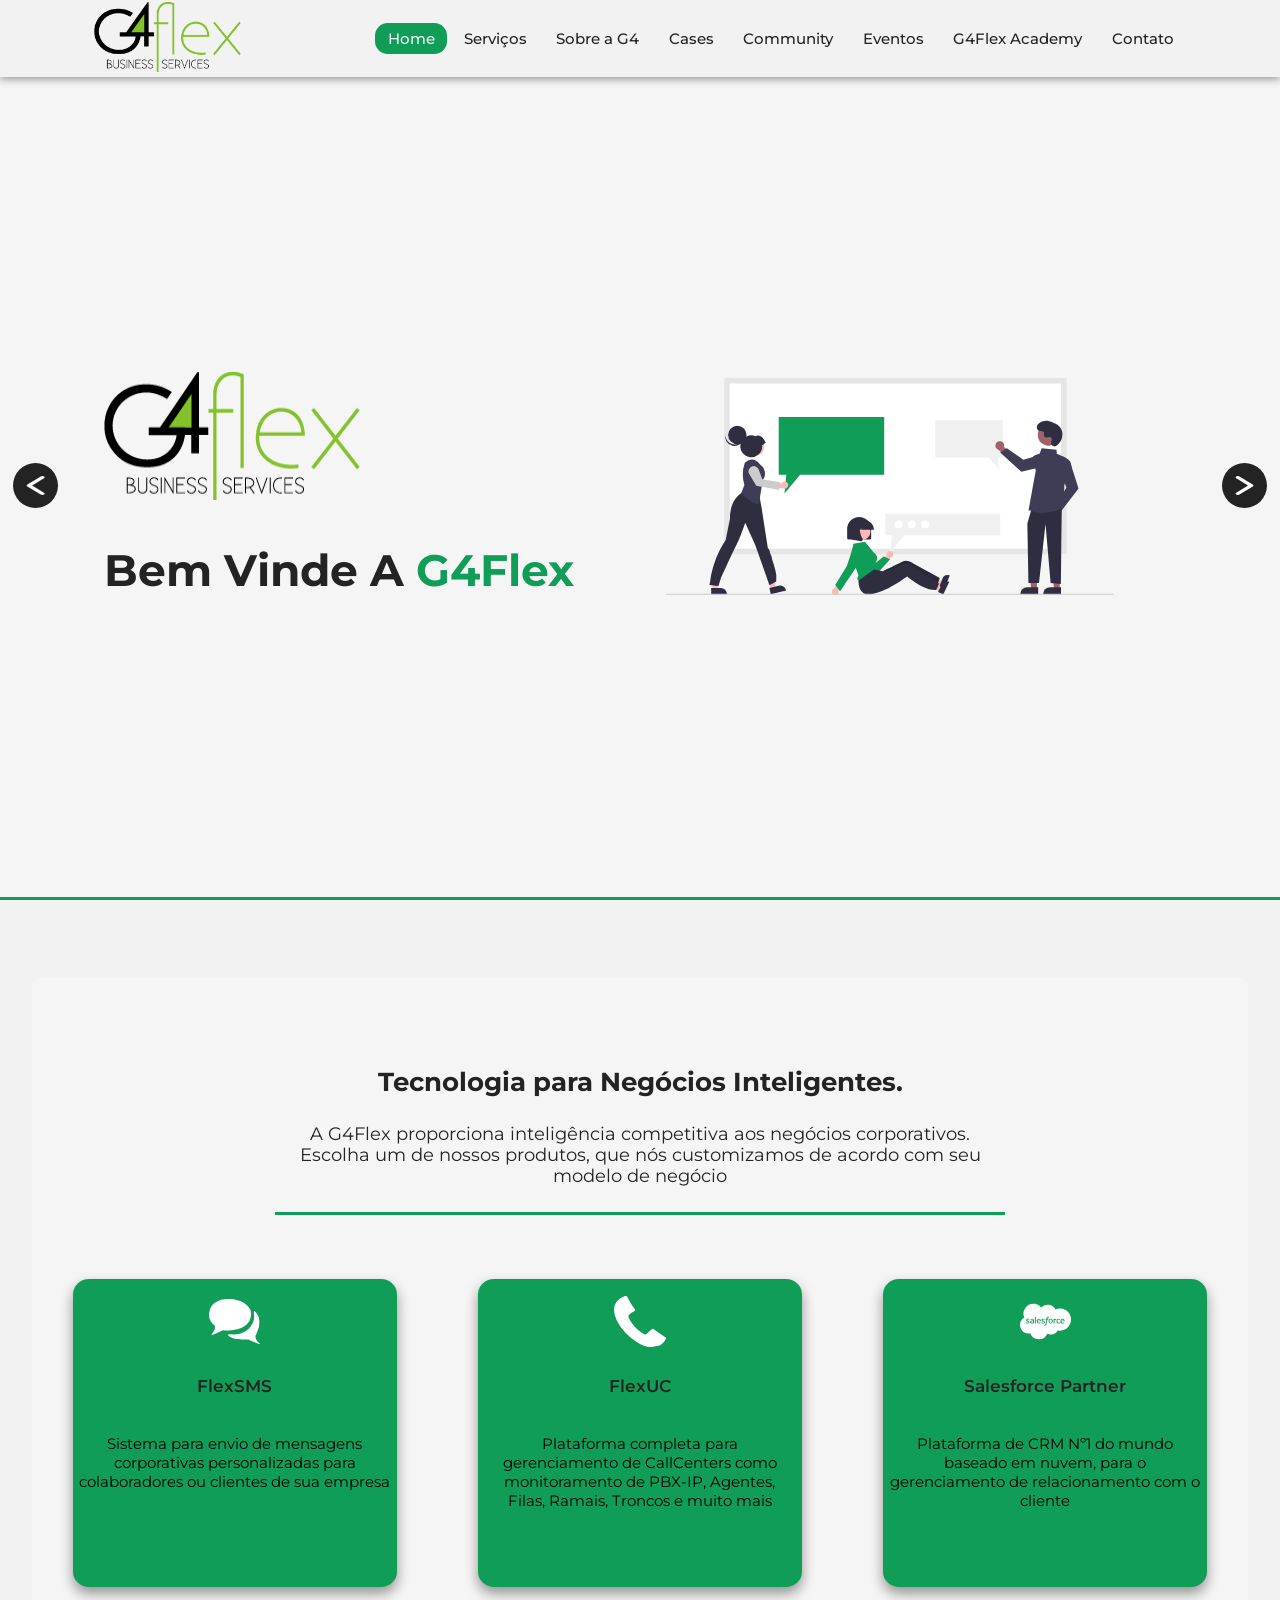
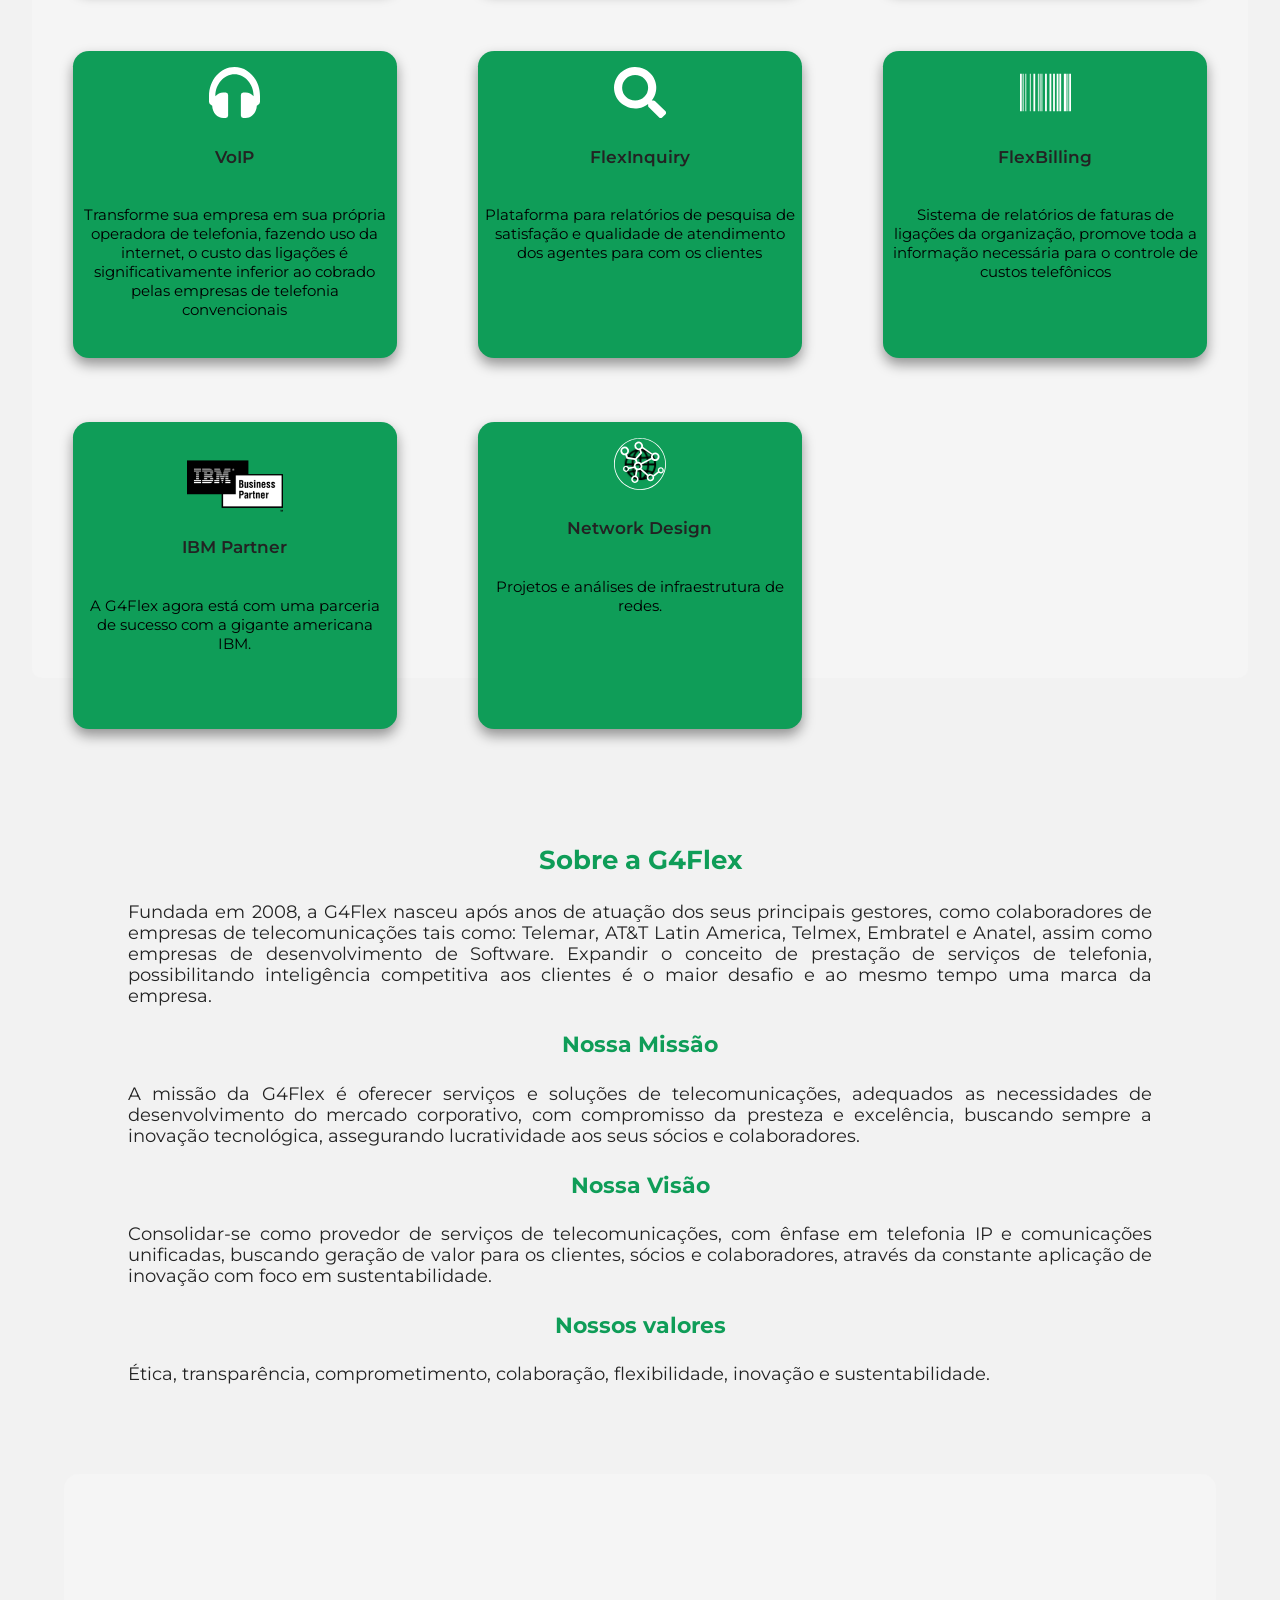
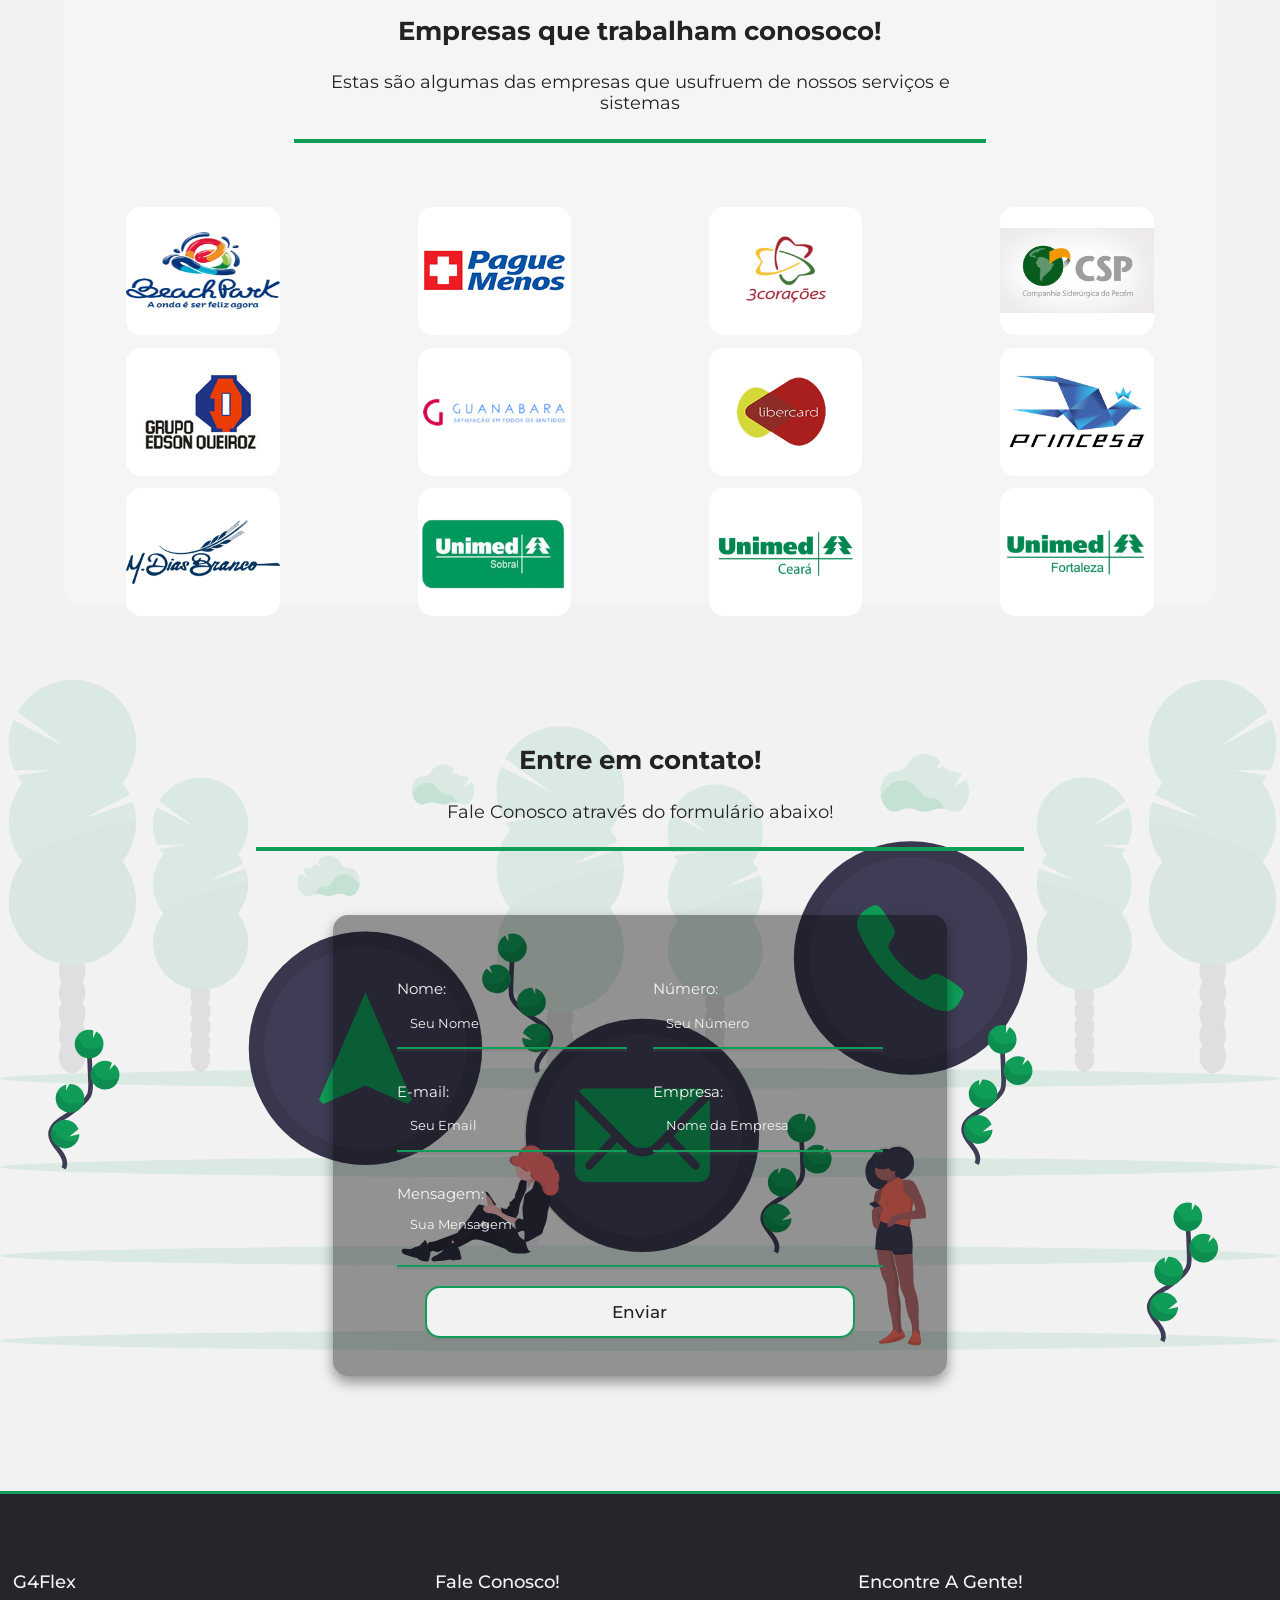
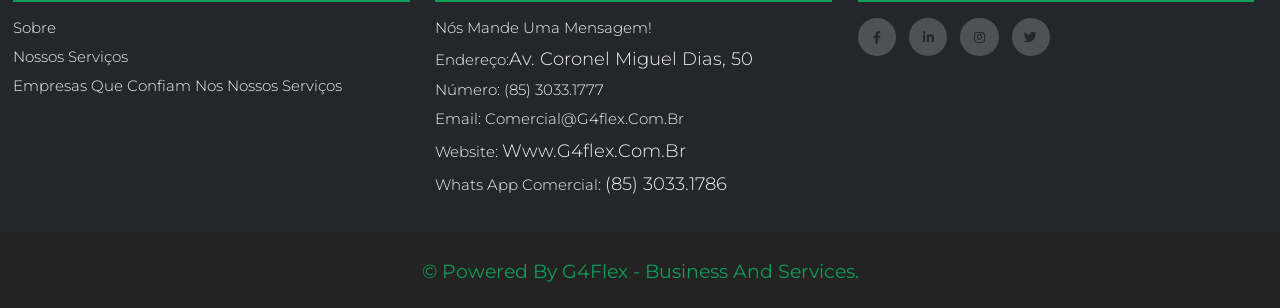
==== commit fac894bd: "adjusting some details" ====
--- a/index.html
+++ b/index.html
@@ -13,7 +13,7 @@
   <link href="https://fonts.googleapis.com/css2?family=Poppins:wght@200;400;500;700&display=swap" rel="stylesheet">
   <link href="https://fonts.googleapis.com/css2?family=Montserrat:wght@400;500;700&display=swap" rel="stylesheet">
   <!--Icons-->
-  <link rel="shortcut icon" href="/assets/g4flexiconblack.svg" type="image/x-icon">
+  <link rel="shortcut icon" href="assets/g4flexiconblack.svg" type="image/x-icon">
   <link rel="stylesheet" type="text/css" href="https://cdnjs.cloudflare.com/ajax/libs/font-awesome/5.15.1/css/all.min.css">
   <!--CSS-->
   <link rel="stylesheet" href="css/global.css">
@@ -277,7 +277,7 @@
       </div>
       <div class="container-items-case">
         <div class="case-item">
-          <img src=images/beachs.png" title="Beach Park" alt="Beach Park">
+          <img src="images/beachs.png" title="Beach Park" alt="Beach Park">
         </div>
         <div class="case-item">
           <img src="images/pm.jpg" title="Pague Menos" alt="Pague Menos">
@@ -328,31 +328,31 @@
           <div class="form-row">
             <div class="form-group">
               <label for="seuNome">Nome:</label>
-              <input type="text" id="seuNome" name="seuNome" required>
+              <input type="text" id="seuNome" name="seuNome" required placeholder="Seu Nome">
             </div>
   
             <div class="form-group">
               <label for="seuNumero">Número:</label>
-              <input type="text" id="seuNumero" name="seuNumero" required>
+              <input type="text" id="seuNumero" name="seuNumero" required placeholder="Seu Número">
             </div>  
           </div>
 
           <div class="form-row">
             <div class="form-group">
               <label for="email">E-mail:</label>
-              <input type="email" id="email" name="email" required>
+              <input type="email" id="email" name="email" required placeholder="Seu Email">
             </div>
   
             <div class="form-group">
               <label for="empresa">Empresa:</label>
-              <input type="text" id="empresa" name="empresa" required>
+              <input type="text" id="empresa" name="empresa" required placeholder="Nome da Empresa">
             </div>
           </div>
 
           <div class="form-row">
             <div class="form-group">
               <label for="mensagem">Mensagem:</label>
-              <textarea name="mensagem" id="mensagem" cols="30" rows="10" required></textarea>
+              <textarea name="mensagem" id="mensagem" cols="30" rows="20" required placeholder="Sua Mensagem"></textarea>
             </div>
           </div>
           <div class="button-form">
--- a/css/main-content.css
+++ b/css/main-content.css
@@ -86,7 +86,7 @@
   top: 50vh;
   position: absolute;
   z-index: 500;
-  padding: 2rem;
+  padding: 1rem;
   width: 100vw;
   display: flex;
   justify-content: space-between;
@@ -241,13 +241,11 @@
 .services-item h3 {
   font-size: 1.3rem;
   font-weight: 600;
-
+  color: var(--text-color-main);
   padding: 2rem 0 1rem 0;
 }
 
 .services-item p {
-  color: var(--text-color);
-
   text-align: center;
   font-size: 1.2em;
   padding-top: 2rem;
@@ -301,6 +299,7 @@
 .about-section h2, h3 {
   text-align: center;
   padding: 2rem 0 2rem 0;
+  color: var(--primary-color);
 }  
 
 .about-section h2 {
@@ -402,7 +401,7 @@
   padding-top: calc(var(--header-height) + 5rem);
   margin-bottom: 5rem;
   width: 100%;
-  background-image: url("/public/images/undraw_contact_us_15o2.svg");
+  background-image: url("../images/undraw_contact_us_15o2.svg");
   background-repeat: no-repeat;
   background-position: center;
   background-size: contain;
@@ -467,6 +466,11 @@
   border-radius: 13px;
 }
 
+form.contact-form .form-group input::placeholder,
+form.contact-form .form-group textarea::placeholder {
+  color: var(--text-color);
+}
+
 form.contact-form .form-group input:hover,
 form.contact-form .form-group textarea:hover {
   border-bottom: 3px solid var(--primary-color);
@@ -474,6 +478,7 @@
 
 form.contact-form .form-group textarea {
   padding: 1rem;
+  height: 5rem;
 }
 
 form.contact-form .form-group label {
@@ -524,6 +529,11 @@
 
 /*Main content end*/
 
+/*change theme*/
+.toggle {
+  width: fit-content;
+  height: fit-content;
+}
 
 input[type=checkbox]{
   height: 0;
@@ -534,7 +544,7 @@
 .label {
   cursor: pointer;
   top: 90vh;
-  left: 2rem;
+  left: 1.3rem;
   position: fixed;
   border-radius: 100%;
   background-color: var(--primary-color);
@@ -550,16 +560,19 @@
   visibility: hidden;
 }
 
-
+.label:hover {
+  box-shadow: 0 0.5rem 1rem var(--shadow);
+}
+/*change theme end*/
 
 
 
 /*back to the top button*/
 .back-to-top {
   bottom: 2rem;
-  right: 2rem;
-  width: 4rem;
-  height: 4rem;
+  right: 1.2rem;
+  width: 3.7rem;
+  height: 3.7rem;
   position: fixed;
   border-radius: 100%;
   background-color: var(--primary-color);
--- a/css/responsive.css
+++ b/css/responsive.css
@@ -56,6 +56,7 @@
     visibility: hidden;
     overflow-y: hidden;
     transition: ease-in-out 0.7s;
+    
   }
 
   #nav.active-menu .menu {
@@ -212,7 +213,7 @@
     line-height: 1;
   }
   .initial-text p {
-    font-size: 1.5em;
+    font-size: 1.2em;
     line-height: 1.2;
     color: var(--text-color);
     text-align: center;
@@ -255,6 +256,22 @@
     padding: 7rem 0 7rem 0;
     height: max-content;
   }
+
+  .container {
+    text-align: center;
+  }
+
+  .about-section h2 {
+    font-size: 2em;
+  }
+  
+  .about-section h3 {
+    font-size: 1.7em;
+  }
+  
+  .about-section p {
+    font-size: 1.2em;
+  }
   /*about section end*/
 
   /*case section*/
@@ -285,6 +302,10 @@
   form.contact-form .form-group {
     margin: 1rem 0 1rem 0;
     padding: 1rem 0 1rem 0;  
+  }
+
+  form.contact-form .form-group textarea {
+    max-height: 15rem;
   }
 
   .contact-us {
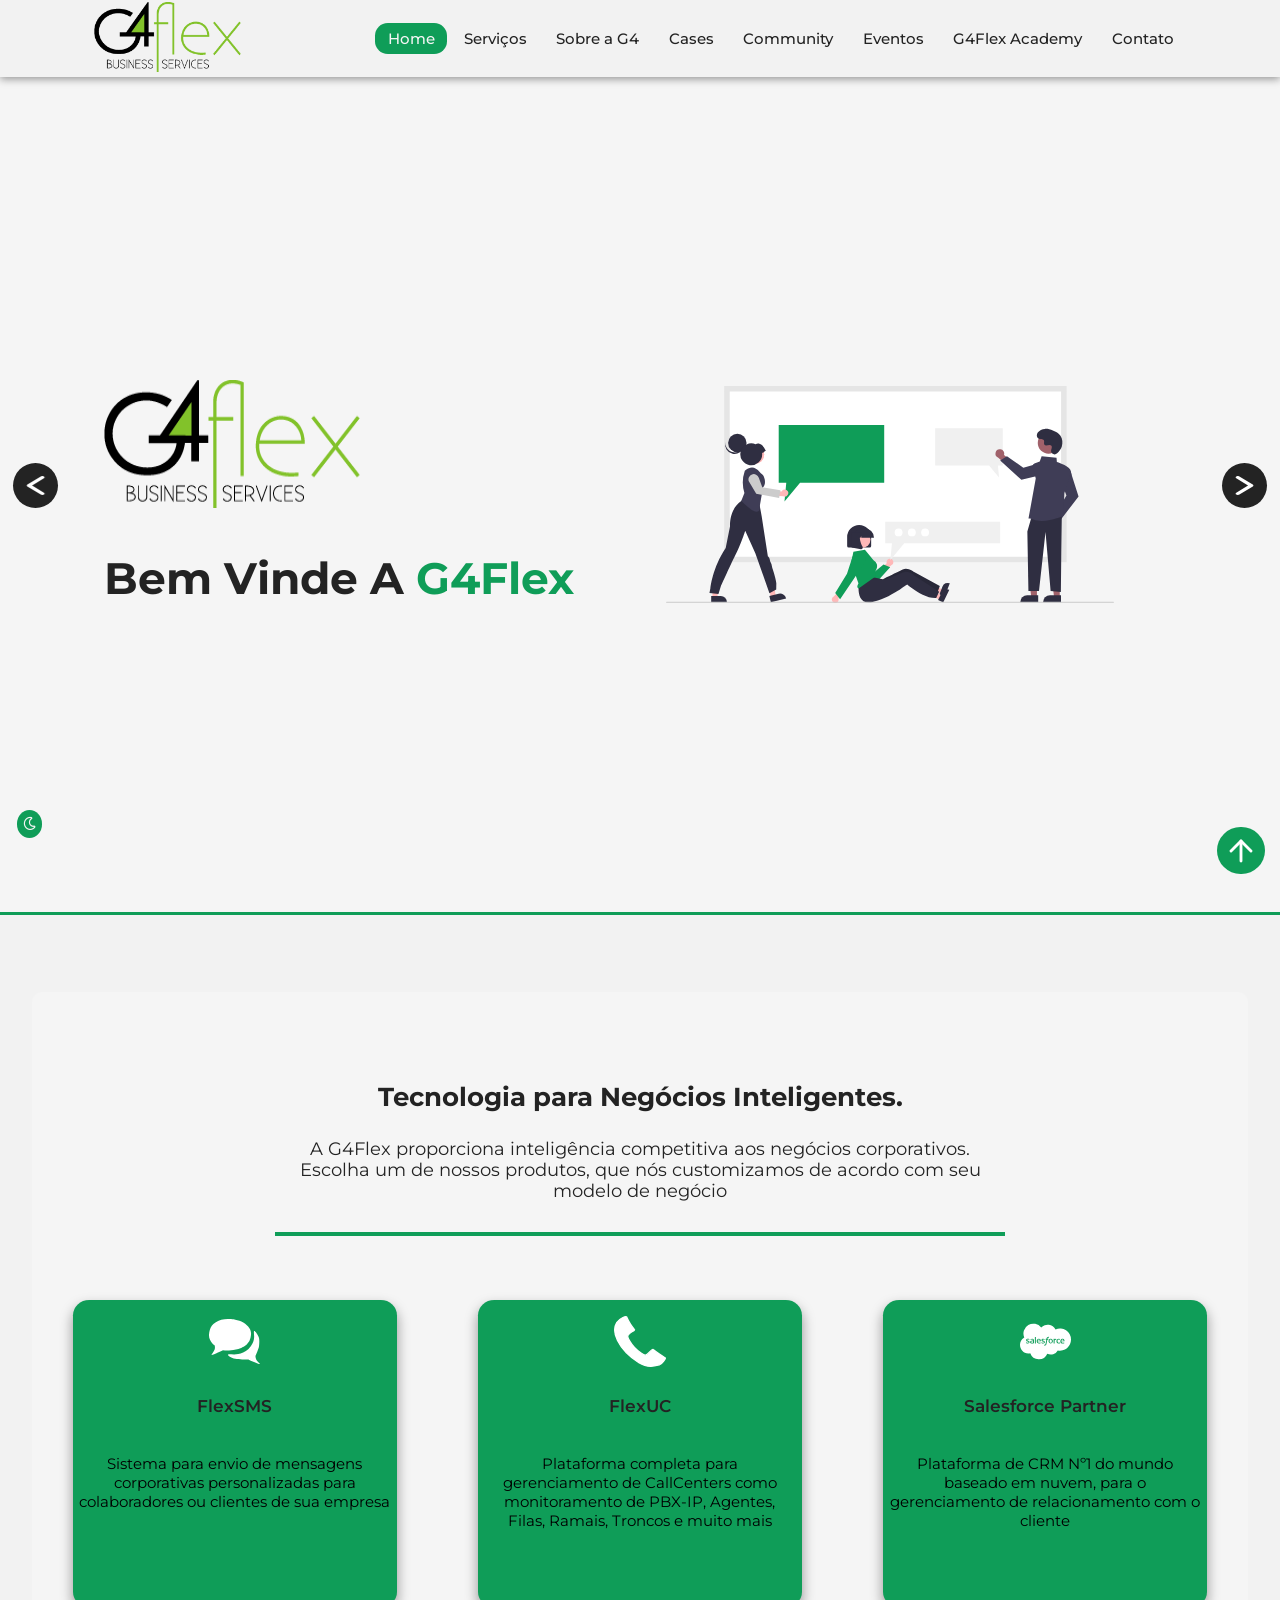
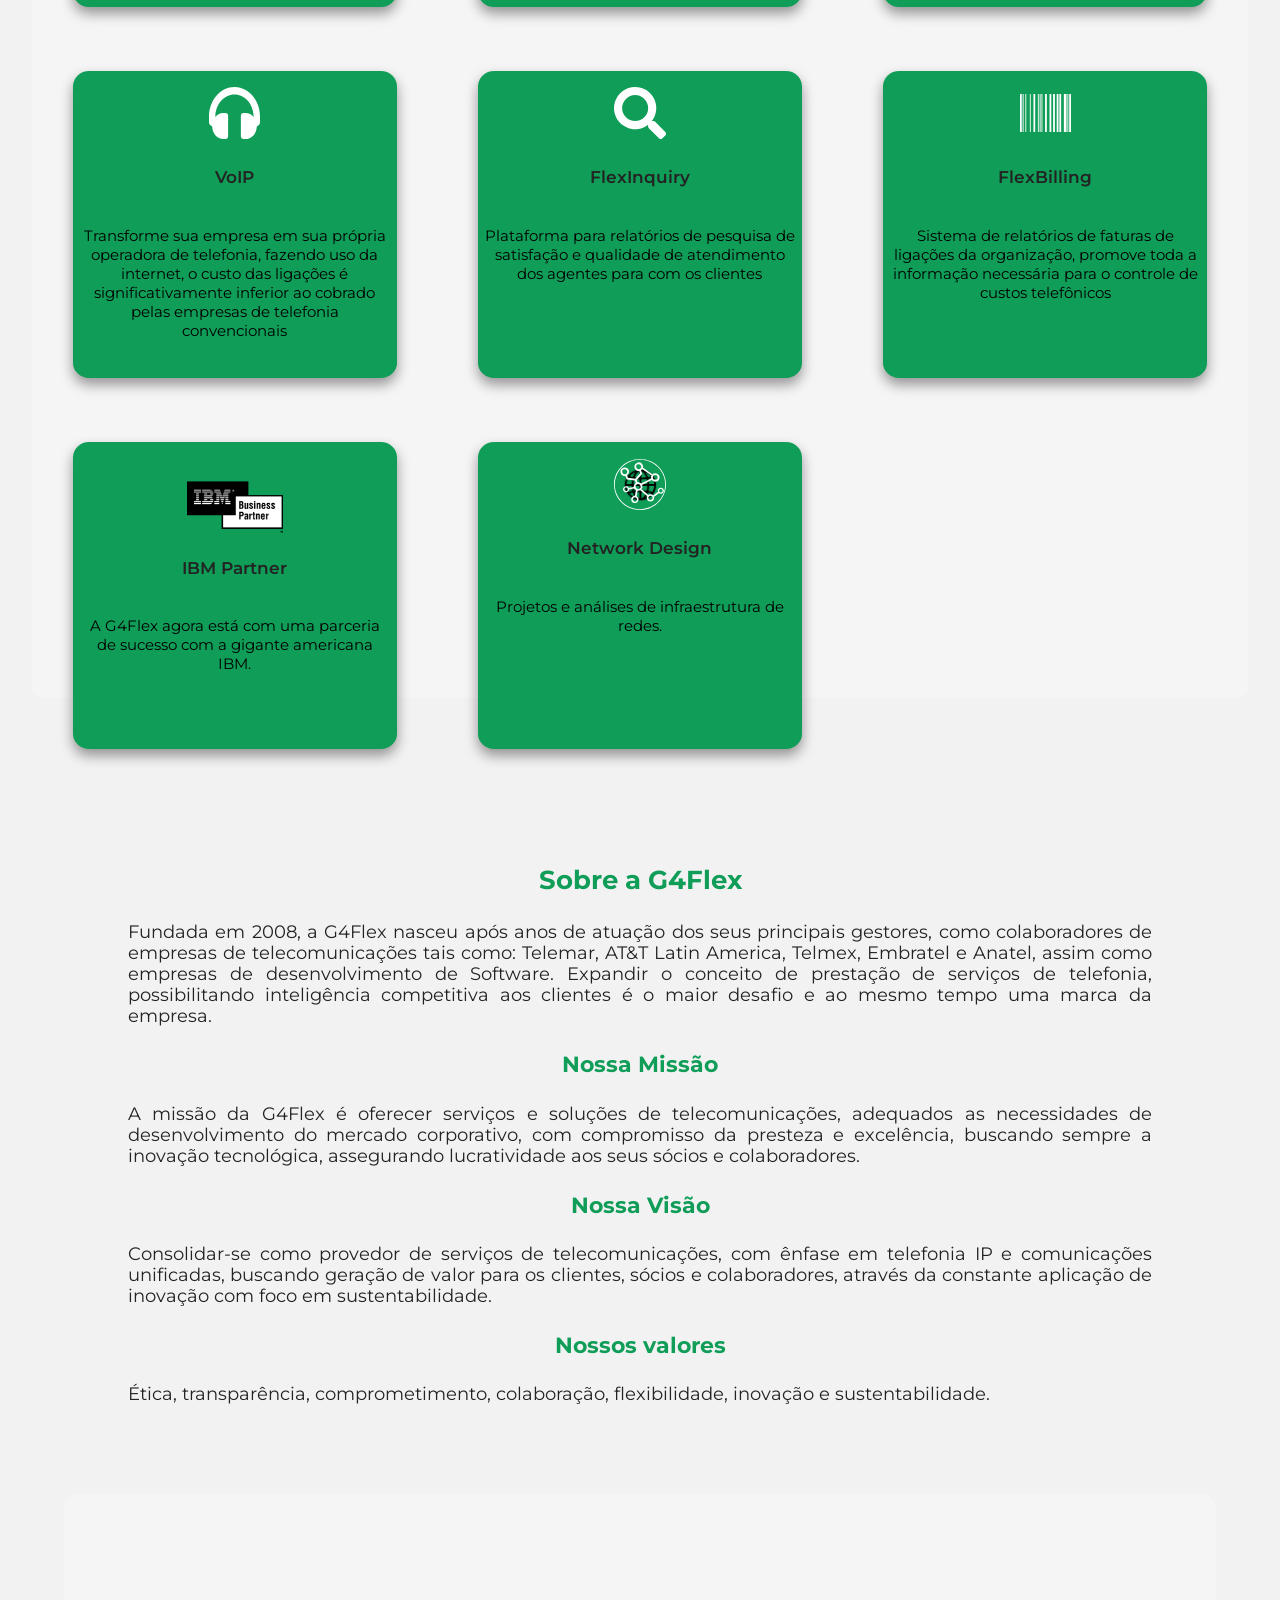
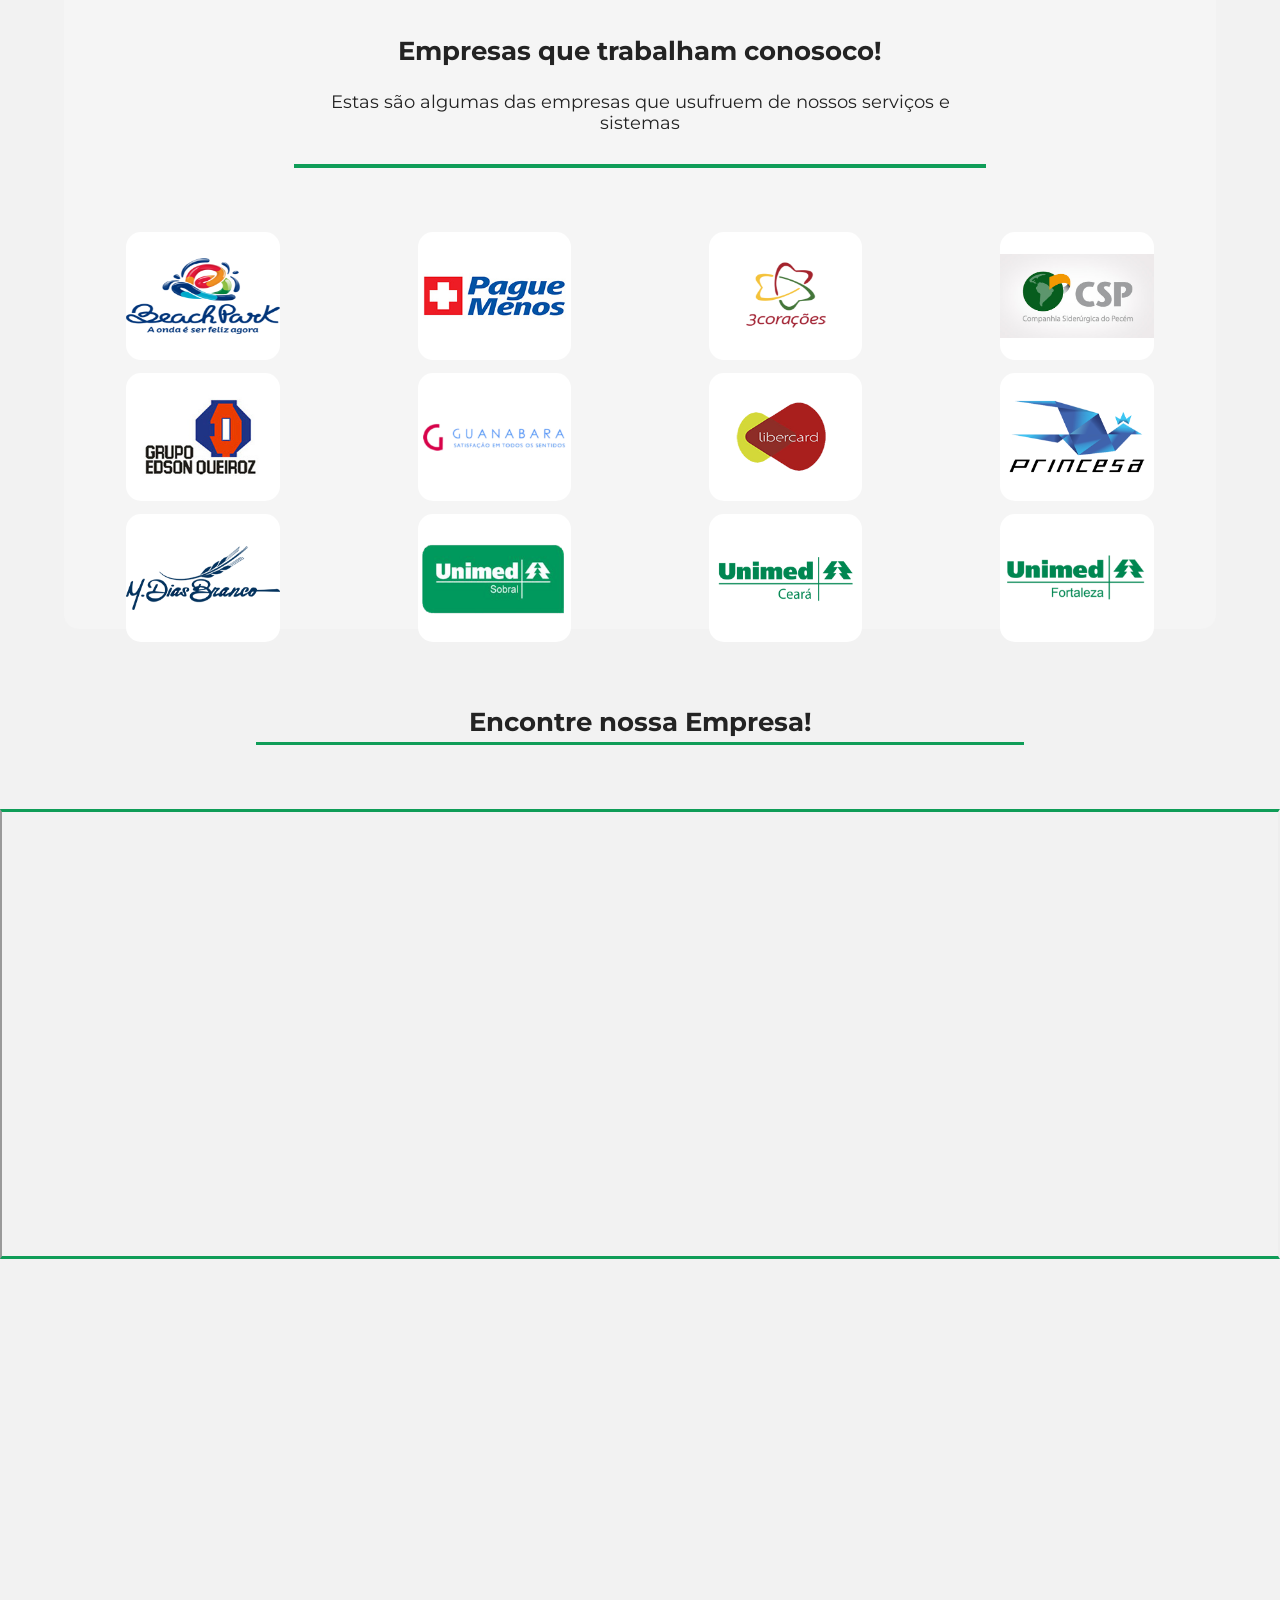
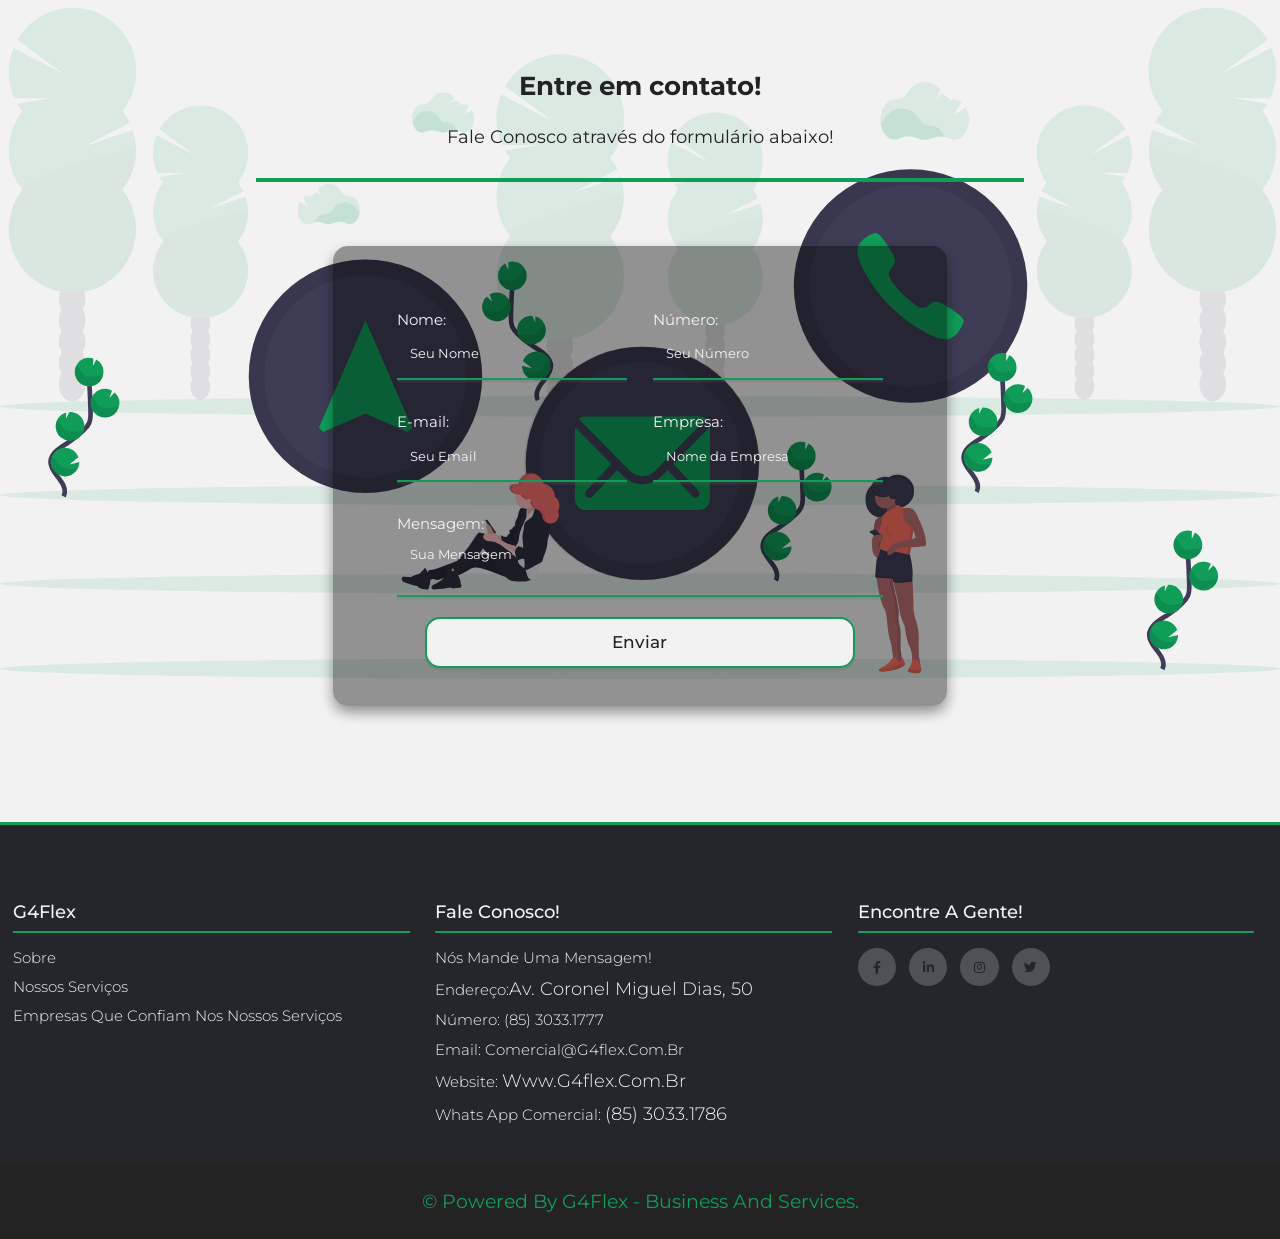
==== commit 0d2163f6: "adding the map" ====
--- a/index.html
+++ b/index.html
@@ -315,6 +315,16 @@
       </div>
     </section>
 
+    <section id="location">
+      <div class="map">
+        <div class="with-us">
+          <h2>Encontre nossa Empresa!</h2>
+          <hr>
+        </div>
+        <iframe src="https://www.google.com/maps/embed?pb=!1m14!1m8!1m3!1d851.45606636476!2d-38.4887949!3d-3.7584035!3m2!1i1024!2i768!4f13.1!3m3!1m2!1s0x7c748a6f1425787%3A0x34bed480079ec3e6!2sAv.%20Coronel%20Miguel%20Dias%2C%2050%20-%20Patriolino%20Ribeiro%2C%20Fortaleza%20-%20CE%2C%2060810-160!5e1!3m2!1spt-BR!2sbr!4v1629731875135!5m2!1spt-BR!2sbr" width="600" height="450" style="border-top: 3px solid var(--primary-color); border-bottom: 3px solid var(--primary-color);" allowfullscreen="true" loading="lazy"></iframe>
+      </div>
+    </section>
+
     <section id="contact">
       <div class="with-us">
         <h2>Entre em contato!</h2>
@@ -363,6 +373,7 @@
         </form>
       </div>
     </section>
+
 
     <!--footer-->
     <footer class="footer">
--- a/css/main-content.css
+++ b/css/main-content.css
@@ -2,11 +2,12 @@
 #header {
   z-index: 1000;
   position: fixed;
-  width: 100%;
+  width: 100vw;
   display: flex;
   align-items: center;
   justify-content: space-between;
   height: var(--header-height);
+  top: 0;
 }
 
 #nav {
@@ -70,7 +71,7 @@
 
 /*home section*/
 section#home {
-  padding-top: var(--header-height);
+  padding-top: calc(var(--header-height) - 1.1rem);
   width: 100%;
   min-height: 100vh;
   background-color: var(--white);
@@ -355,6 +356,7 @@
 }
 
 .with-us hr {
+  margin-top: 0.4rem;
   height: 0.3rem;
   border: none;
   background-color: var(--primary-color);
@@ -386,6 +388,26 @@
 }
 
 /*cases section end*/
+
+
+
+
+
+
+
+
+
+/*section location*/
+section#location {
+  width: 100%;
+  height: 100%;
+  padding-top: var(--header-height);
+}
+
+.map iframe{
+  width: 100vw;
+}
+/*section location end*/
 
 
 
@@ -533,6 +555,7 @@
 .toggle {
   width: fit-content;
   height: fit-content;
+
 }
 
 input[type=checkbox]{
@@ -552,7 +575,7 @@
   align-items: center;
   justify-content: center;
   padding: 0.5rem;
-  z-index: 100;
+  z-index: 1000000;
   border: none;
 }
 
@@ -574,13 +597,13 @@
   width: 3.7rem;
   height: 3.7rem;
   position: fixed;
+  display: flex;
   border-radius: 100%;
   background-color: var(--primary-color);
   color: var(--text-color);
   align-items: center;
   justify-content: center;
-  padding: 0.5rem;
-  z-index: 1000;
+  z-index: 100000;
   transition: all ease-in-out 1s;
 }
 
@@ -589,8 +612,8 @@
 }
 
 .back-to-top img {
-  width: 70%;
-  height: 70%;
+  width: 50%;
+  height: 50%;
 }
 /*back to the top button*/
 
--- a/css/responsive.css
+++ b/css/responsive.css
@@ -42,6 +42,7 @@
 
   .logo {
     margin-left: 2rem;
+    width: 80%;
   }
 
   .menu {
